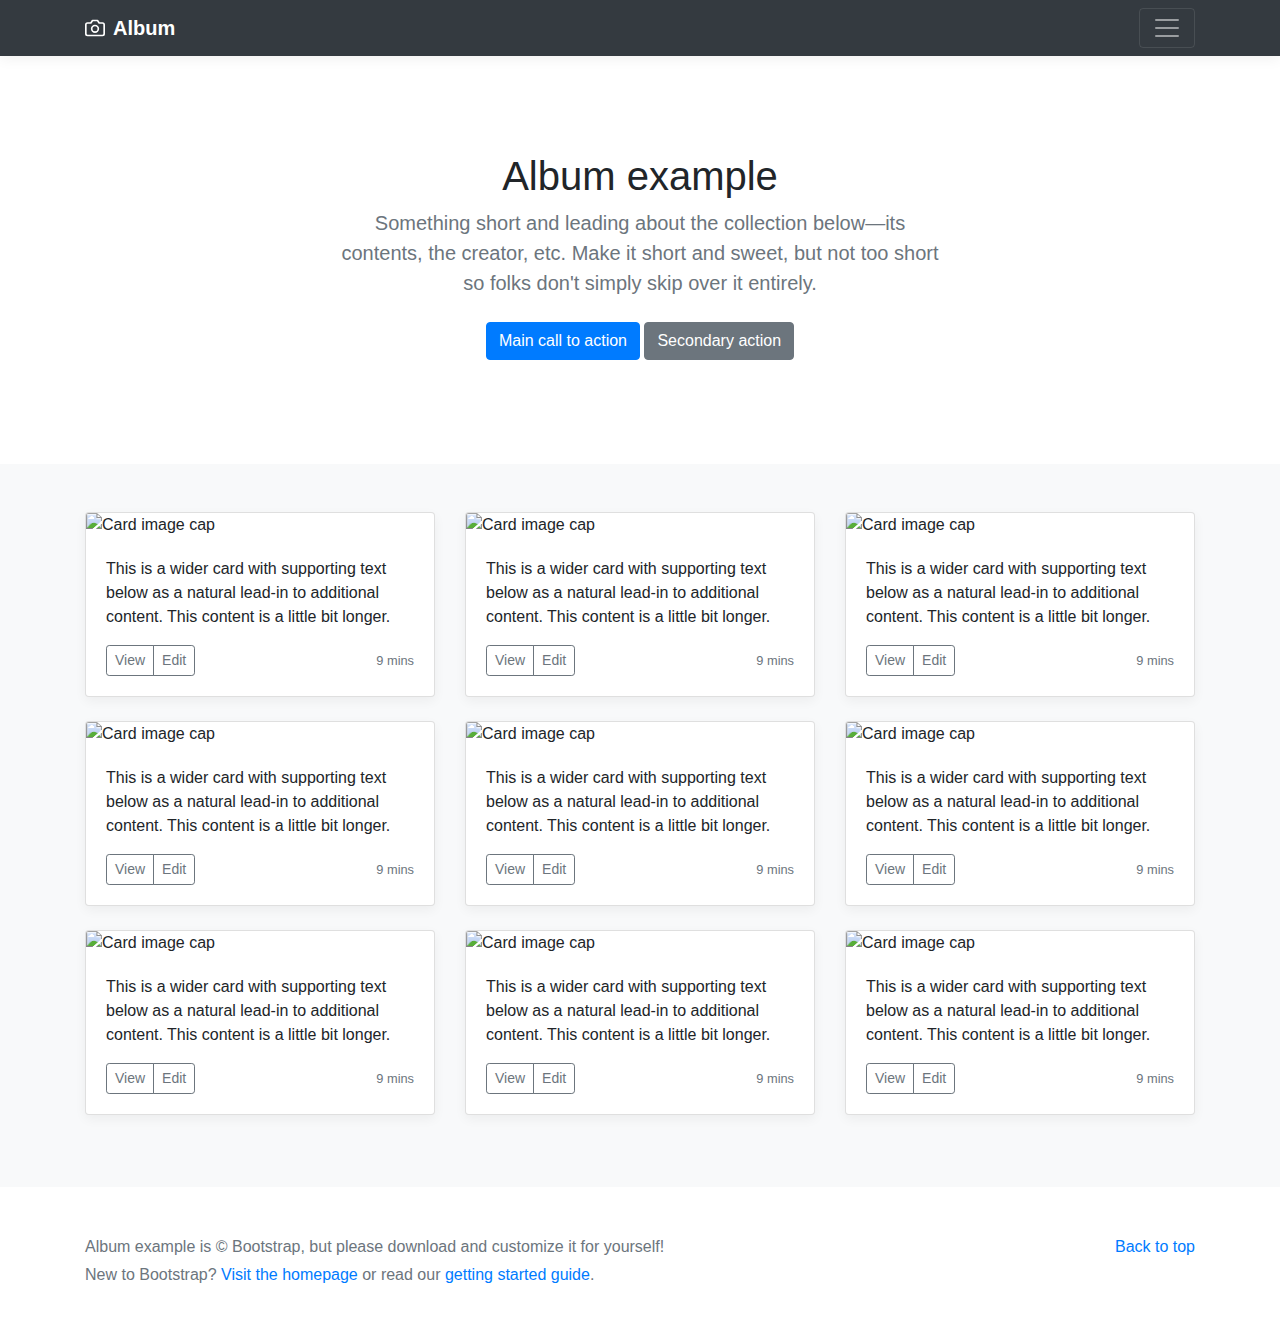
==== index.html @ 8fe33e28 "base blog structure" ====
<!DOCTYPE html>
<html>
<head>

    <title>Page Title</title>

    <!-- CSS only -->
    <link rel="stylesheet" href="https://stackpath.bootstrapcdn.com/bootstrap/4.5.2/css/bootstrap.min.css" integrity="sha384-JcKb8q3iqJ61gNV9KGb8thSsNjpSL0n8PARn9HuZOnIxN0hoP+VmmDGMN5t9UJ0Z" crossorigin="anonymous">
    <link rel="stylesheet" href="style.css">
    <script src="scipt.js"> </script>
    <!-- JS, Popper.js, and jQuery -->
    <script src="https://code.jquery.com/jquery-3.5.1.slim.min.js" integrity="sha384-DfXdz2htPH0lsSSs5nCTpuj/zy4C+OGpamoFVy38MVBnE+IbbVYUew+OrCXaRkfj" crossorigin="anonymous"></script>
    <script src="https://cdn.jsdelivr.net/npm/popper.js@1.16.1/dist/umd/popper.min.js" integrity="sha384-9/reFTGAW83EW2RDu2S0VKaIzap3H66lZH81PoYlFhbGU+6BZp6G7niu735Sk7lN" crossorigin="anonymous"></script>
    <script src="https://stackpath.bootstrapcdn.com/bootstrap/4.5.2/js/bootstrap.min.js" integrity="sha384-B4gt1jrGC7Jh4AgTPSdUtOBvfO8shuf57BaghqFfPlYxofvL8/KUEfYiJOMMV+rV" crossorigin="anonymous"></script>
</head>
<body>
    <header>
        <div class="collapse bg-dark" id="navbarHeader">
          <div class="container">
            <div class="row">
              <div class="col-sm-8 col-md-7 py-4">
                <h4 class="text-white">About</h4>
                <p class="text-muted">Add some information about the album below, the author, or any other background context. Make it a few sentences long so folks can pick up some informative tidbits. Then, link them off to some social networking sites or contact information.</p>
              </div>
              <div class="col-sm-4 offset-md-1 py-4">
                <h4 class="text-white">Contact</h4>
                <ul class="list-unstyled">
                  <li><a href="#" class="text-white">Follow on Twitter</a></li>
                  <li><a href="#" class="text-white">Like on Facebook</a></li>
                  <li><a href="#" class="text-white">Email me</a></li>
                </ul>
              </div>
            </div>
          </div>
        </div>
        <div class="navbar navbar-dark bg-dark box-shadow">
          <div class="container d-flex justify-content-between">
            <a href="#" class="navbar-brand d-flex align-items-center">
              <svg xmlns="http://www.w3.org/2000/svg" width="20" height="20" viewBox="0 0 24 24" fill="none" stroke="currentColor" stroke-width="2" stroke-linecap="round" stroke-linejoin="round" class="mr-2"><path d="M23 19a2 2 0 0 1-2 2H3a2 2 0 0 1-2-2V8a2 2 0 0 1 2-2h4l2-3h6l2 3h4a2 2 0 0 1 2 2z"></path><circle cx="12" cy="13" r="4"></circle></svg>
              <strong>Album</strong>
            </a>
            <button class="navbar-toggler" type="button" data-toggle="collapse" data-target="#navbarHeader" aria-controls="navbarHeader" aria-expanded="false" aria-label="Toggle navigation">
              <span class="navbar-toggler-icon"></span>
            </button>
          </div>
        </div>
      </header>
  
      <main role="main">
  
        <section class="jumbotron text-center">
          <div class="container">
            <h1 class="jumbotron-heading">Album example</h1>
            <p class="lead text-muted">Something short and leading about the collection below—its contents, the creator, etc. Make it short and sweet, but not too short so folks don't simply skip over it entirely.</p>
            <p>
              <a href="#" class="btn btn-primary my-2">Main call to action</a>
              <a href="#" class="btn btn-secondary my-2">Secondary action</a>
            </p>
          </div>
        </section>
  
        <div class="album py-5 bg-light">
          <div class="container">
  
            <div class="row">
              <div class="col-md-4">
                <div class="card mb-4 box-shadow">
                  <img class="card-img-top" data-src="holder.js/100px225?theme=thumb&bg=55595c&fg=eceeef&text=Thumbnail" alt="Card image cap">
                  <div class="card-body">
                    <p class="card-text">This is a wider card with supporting text below as a natural lead-in to additional content. This content is a little bit longer.</p>
                    <div class="d-flex justify-content-between align-items-center">
                      <div class="btn-group">
                        <button type="button" class="btn btn-sm btn-outline-secondary">View</button>
                        <button type="button" class="btn btn-sm btn-outline-secondary">Edit</button>
                      </div>
                      <small class="text-muted">9 mins</small>
                    </div>
                  </div>
                </div>
              </div>
              <div class="col-md-4">
                <div class="card mb-4 box-shadow">
                  <img class="card-img-top" data-src="holder.js/100px225?theme=thumb&bg=55595c&fg=eceeef&text=Thumbnail" alt="Card image cap">
                  <div class="card-body">
                    <p class="card-text">This is a wider card with supporting text below as a natural lead-in to additional content. This content is a little bit longer.</p>
                    <div class="d-flex justify-content-between align-items-center">
                      <div class="btn-group">
                        <button type="button" class="btn btn-sm btn-outline-secondary">View</button>
                        <button type="button" class="btn btn-sm btn-outline-secondary">Edit</button>
                      </div>
                      <small class="text-muted">9 mins</small>
                    </div>
                  </div>
                </div>
              </div>
              <div class="col-md-4">
                <div class="card mb-4 box-shadow">
                  <img class="card-img-top" data-src="holder.js/100px225?theme=thumb&bg=55595c&fg=eceeef&text=Thumbnail" alt="Card image cap">
                  <div class="card-body">
                    <p class="card-text">This is a wider card with supporting text below as a natural lead-in to additional content. This content is a little bit longer.</p>
                    <div class="d-flex justify-content-between align-items-center">
                      <div class="btn-group">
                        <button type="button" class="btn btn-sm btn-outline-secondary">View</button>
                        <button type="button" class="btn btn-sm btn-outline-secondary">Edit</button>
                      </div>
                      <small class="text-muted">9 mins</small>
                    </div>
                  </div>
                </div>
              </div>
  
              <div class="col-md-4">
                <div class="card mb-4 box-shadow">
                  <img class="card-img-top" data-src="holder.js/100px225?theme=thumb&bg=55595c&fg=eceeef&text=Thumbnail" alt="Card image cap">
                  <div class="card-body">
                    <p class="card-text">This is a wider card with supporting text below as a natural lead-in to additional content. This content is a little bit longer.</p>
                    <div class="d-flex justify-content-between align-items-center">
                      <div class="btn-group">
                        <button type="button" class="btn btn-sm btn-outline-secondary">View</button>
                        <button type="button" class="btn btn-sm btn-outline-secondary">Edit</button>
                      </div>
                      <small class="text-muted">9 mins</small>
                    </div>
                  </div>
                </div>
              </div>
              <div class="col-md-4">
                <div class="card mb-4 box-shadow">
                  <img class="card-img-top" data-src="holder.js/100px225?theme=thumb&bg=55595c&fg=eceeef&text=Thumbnail" alt="Card image cap">
                  <div class="card-body">
                    <p class="card-text">This is a wider card with supporting text below as a natural lead-in to additional content. This content is a little bit longer.</p>
                    <div class="d-flex justify-content-between align-items-center">
                      <div class="btn-group">
                        <button type="button" class="btn btn-sm btn-outline-secondary">View</button>
                        <button type="button" class="btn btn-sm btn-outline-secondary">Edit</button>
                      </div>
                      <small class="text-muted">9 mins</small>
                    </div>
                  </div>
                </div>
              </div>
              <div class="col-md-4">
                <div class="card mb-4 box-shadow">
                  <img class="card-img-top" data-src="holder.js/100px225?theme=thumb&bg=55595c&fg=eceeef&text=Thumbnail" alt="Card image cap">
                  <div class="card-body">
                    <p class="card-text">This is a wider card with supporting text below as a natural lead-in to additional content. This content is a little bit longer.</p>
                    <div class="d-flex justify-content-between align-items-center">
                      <div class="btn-group">
                        <button type="button" class="btn btn-sm btn-outline-secondary">View</button>
                        <button type="button" class="btn btn-sm btn-outline-secondary">Edit</button>
                      </div>
                      <small class="text-muted">9 mins</small>
                    </div>
                  </div>
                </div>
              </div>
  
              <div class="col-md-4">
                <div class="card mb-4 box-shadow">
                  <img class="card-img-top" data-src="holder.js/100px225?theme=thumb&bg=55595c&fg=eceeef&text=Thumbnail" alt="Card image cap">
                  <div class="card-body">
                    <p class="card-text">This is a wider card with supporting text below as a natural lead-in to additional content. This content is a little bit longer.</p>
                    <div class="d-flex justify-content-between align-items-center">
                      <div class="btn-group">
                        <button type="button" class="btn btn-sm btn-outline-secondary">View</button>
                        <button type="button" class="btn btn-sm btn-outline-secondary">Edit</button>
                      </div>
                      <small class="text-muted">9 mins</small>
                    </div>
                  </div>
                </div>
              </div>
              <div class="col-md-4">
                <div class="card mb-4 box-shadow">
                  <img class="card-img-top" data-src="holder.js/100px225?theme=thumb&bg=55595c&fg=eceeef&text=Thumbnail" alt="Card image cap">
                  <div class="card-body">
                    <p class="card-text">This is a wider card with supporting text below as a natural lead-in to additional content. This content is a little bit longer.</p>
                    <div class="d-flex justify-content-between align-items-center">
                      <div class="btn-group">
                        <button type="button" class="btn btn-sm btn-outline-secondary">View</button>
                        <button type="button" class="btn btn-sm btn-outline-secondary">Edit</button>
                      </div>
                      <small class="text-muted">9 mins</small>
                    </div>
                  </div>
                </div>
              </div>
              <div class="col-md-4">
                <div class="card mb-4 box-shadow">
                  <img class="card-img-top" data-src="holder.js/100px225?theme=thumb&bg=55595c&fg=eceeef&text=Thumbnail" alt="Card image cap">
                  <div class="card-body">
                    <p class="card-text">This is a wider card with supporting text below as a natural lead-in to additional content. This content is a little bit longer.</p>
                    <div class="d-flex justify-content-between align-items-center">
                      <div class="btn-group">
                        <button type="button" class="btn btn-sm btn-outline-secondary">View</button>
                        <button type="button" class="btn btn-sm btn-outline-secondary">Edit</button>
                      </div>
                      <small class="text-muted">9 mins</small>
                    </div>
                  </div>
                </div>
              </div>
            </div>
          </div>
        </div>
  
      </main>
  
      <footer class="text-muted">
        <div class="container">
          <p class="float-right">
            <a href="#">Back to top</a>
          </p>
          <p>Album example is &copy; Bootstrap, but please download and customize it for yourself!</p>
          <p>New to Bootstrap? <a href="../../">Visit the homepage</a> or read our <a href="../../getting-started/">getting started guide</a>.</p>
        </div>
      </footer>

</body>
</html>
---- style.css ----
:root {
    --jumbotron-padding-y: 3rem;
  }
  
  .jumbotron {
    padding-top: var(--jumbotron-padding-y);
    padding-bottom: var(--jumbotron-padding-y);
    margin-bottom: 0;
    background-color: #fff;
  }
  @media (min-width: 768px) {
    .jumbotron {
      padding-top: calc(var(--jumbotron-padding-y) * 2);
      padding-bottom: calc(var(--jumbotron-padding-y) * 2);
    }
  }
  
  .jumbotron p:last-child {
    margin-bottom: 0;
  }
  
  .jumbotron-heading {
    font-weight: 300;
  }
  
  .jumbotron .container {
    max-width: 40rem;
  }
  
  footer {
    padding-top: 3rem;
    padding-bottom: 3rem;
  }
  
  footer p {
    margin-bottom: .25rem;
  }
  
  .box-shadow { box-shadow: 0 .25rem .75rem rgba(0, 0, 0, .05); }
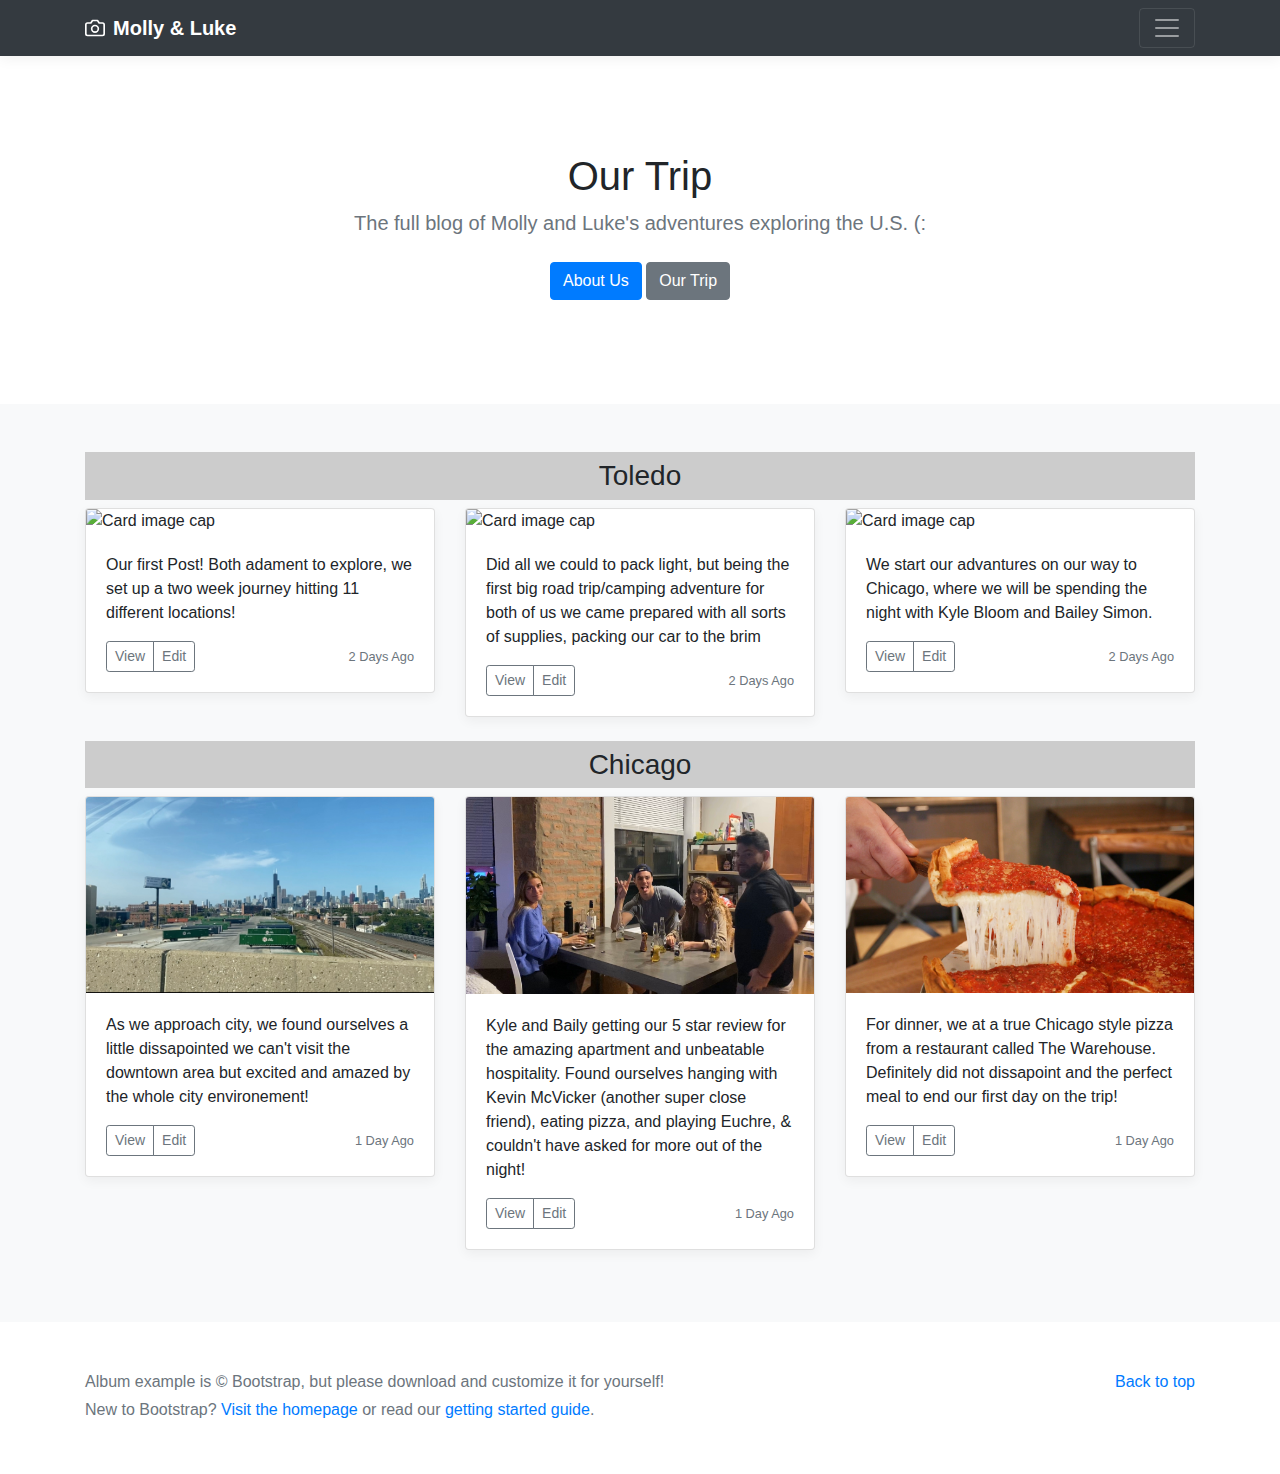
==== commit d23961c3: "end of first day" ====
--- a/index.html
+++ b/index.html
@@ -2,7 +2,7 @@
 <html>
 <head>
 
-    <title>Page Title</title>
+    <title>Our Trip</title>
 
     <!-- CSS only -->
     <link rel="stylesheet" href="https://stackpath.bootstrapcdn.com/bootstrap/4.5.2/css/bootstrap.min.css" integrity="sha384-JcKb8q3iqJ61gNV9KGb8thSsNjpSL0n8PARn9HuZOnIxN0hoP+VmmDGMN5t9UJ0Z" crossorigin="anonymous">
@@ -20,7 +20,7 @@
             <div class="row">
               <div class="col-sm-8 col-md-7 py-4">
                 <h4 class="text-white">About</h4>
-                <p class="text-muted">Add some information about the album below, the author, or any other background context. Make it a few sentences long so folks can pick up some informative tidbits. Then, link them off to some social networking sites or contact information.</p>
+                <p class="text-muted">This blog is the full coverage of Molly Findley and Luke Swint's road trip across the United State.  Along the way we will be hitting the following locations: Chicago, Boulder, Denver, Arches, Canyonlands, Capital Reef, Bryce Canyon, Zion, Great Sand Dunes, Kansis City, St.Louis, and then finally back to Toledo!</p>
               </div>
               <div class="col-sm-4 offset-md-1 py-4">
                 <h4 class="text-white">Contact</h4>
@@ -37,7 +37,7 @@
           <div class="container d-flex justify-content-between">
             <a href="#" class="navbar-brand d-flex align-items-center">
               <svg xmlns="http://www.w3.org/2000/svg" width="20" height="20" viewBox="0 0 24 24" fill="none" stroke="currentColor" stroke-width="2" stroke-linecap="round" stroke-linejoin="round" class="mr-2"><path d="M23 19a2 2 0 0 1-2 2H3a2 2 0 0 1-2-2V8a2 2 0 0 1 2-2h4l2-3h6l2 3h4a2 2 0 0 1 2 2z"></path><circle cx="12" cy="13" r="4"></circle></svg>
-              <strong>Album</strong>
+              <strong>Molly & Luke</strong>
             </a>
             <button class="navbar-toggler" type="button" data-toggle="collapse" data-target="#navbarHeader" aria-controls="navbarHeader" aria-expanded="false" aria-label="Toggle navigation">
               <span class="navbar-toggler-icon"></span>
@@ -48,154 +48,115 @@
   
       <main role="main">
   
-        <section class="jumbotron text-center">
+        
+        <section class="jumbotron text-center" style="background-image:url(); background-repeat:no-repeat">
           <div class="container">
-            <h1 class="jumbotron-heading">Album example</h1>
-            <p class="lead text-muted">Something short and leading about the collection below—its contents, the creator, etc. Make it short and sweet, but not too short so folks don't simply skip over it entirely.</p>
+            <h1 class="jumbotron-heading">Our Trip</h1>
+            <p class="lead text-muted">The full blog of Molly and Luke's adventures exploring the U.S. (:</p>
             <p>
-              <a href="#" class="btn btn-primary my-2">Main call to action</a>
-              <a href="#" class="btn btn-secondary my-2">Secondary action</a>
+              <a href="#" class="btn btn-primary my-2">About Us</a>
+              <a href="#" class="btn btn-secondary my-2">Our Trip</a>
             </p>
           </div>
         </section>
   
         <div class="album py-5 bg-light">
           <div class="container">
-  
-            <div class="row">
+            <h3 class="full-width">
+              <div class="wrap">Toledo</div>
+            </h3>
+              <div class="row">
               <div class="col-md-4">
                 <div class="card mb-4 box-shadow">
-                  <img class="card-img-top" data-src="holder.js/100px225?theme=thumb&bg=55595c&fg=eceeef&text=Thumbnail" alt="Card image cap">
+                  <img class="card-img-top" src="fullmap.PNG"data-src="holder.js/100px225?theme=thumb&bg=55595c&fg=eceeef&text=Thumbnail" alt="Card image cap">
                   <div class="card-body">
-                    <p class="card-text">This is a wider card with supporting text below as a natural lead-in to additional content. This content is a little bit longer.</p>
+                    <p class="card-text">Our first Post! Both adament to explore, we set up a two week journey hitting 11 different locations!</p>
                     <div class="d-flex justify-content-between align-items-center">
                       <div class="btn-group">
                         <button type="button" class="btn btn-sm btn-outline-secondary">View</button>
                         <button type="button" class="btn btn-sm btn-outline-secondary">Edit</button>
                       </div>
-                      <small class="text-muted">9 mins</small>
+                      <small class="text-muted">2 Days Ago</small>
                     </div>
                   </div>
                 </div>
               </div>
               <div class="col-md-4">
                 <div class="card mb-4 box-shadow">
-                  <img class="card-img-top" data-src="holder.js/100px225?theme=thumb&bg=55595c&fg=eceeef&text=Thumbnail" alt="Card image cap">
+                  <img class="card-img-top" src="packing.jpeg" data-src="holder.js/100px225?theme=thumb&bg=55595c&fg=eceeef&text=Thumbnail" alt="Card image cap">
                   <div class="card-body">
-                    <p class="card-text">This is a wider card with supporting text below as a natural lead-in to additional content. This content is a little bit longer.</p>
+                    <p class="card-text">Did all we could to pack light, but being the first big road trip/camping adventure for both of us we came prepared with all sorts of supplies, packing our car to the brim  </p>
                     <div class="d-flex justify-content-between align-items-center">
                       <div class="btn-group">
                         <button type="button" class="btn btn-sm btn-outline-secondary">View</button>
                         <button type="button" class="btn btn-sm btn-outline-secondary">Edit</button>
                       </div>
-                      <small class="text-muted">9 mins</small>
+                      <small class="text-muted">2 Days Ago</small>
                     </div>
                   </div>
                 </div>
               </div>
               <div class="col-md-4">
                 <div class="card mb-4 box-shadow">
-                  <img class="card-img-top" data-src="holder.js/100px225?theme=thumb&bg=55595c&fg=eceeef&text=Thumbnail" alt="Card image cap">
+                  <img class="card-img-top" src="firstpic.jpeg" data-src="holder.js/100px225?theme=thumb&bg=55595c&fg=eceeef&text=Thumbnail" alt="Card image cap">
                   <div class="card-body">
-                    <p class="card-text">This is a wider card with supporting text below as a natural lead-in to additional content. This content is a little bit longer.</p>
+                    <p class="card-text">We start our advantures on our way to Chicago, where we will be spending the night with Kyle Bloom and Bailey Simon.</p>
                     <div class="d-flex justify-content-between align-items-center">
                       <div class="btn-group">
                         <button type="button" class="btn btn-sm btn-outline-secondary">View</button>
                         <button type="button" class="btn btn-sm btn-outline-secondary">Edit</button>
                       </div>
-                      <small class="text-muted">9 mins</small>
+                      <small class="text-muted">2 Days Ago</small>
                     </div>
                   </div>
                 </div>
               </div>
-  
+            </div>
+            <h3 class="full-width">
+              <div class="wrap">Chicago</div>
+            </h3>
+            <div class="row">
               <div class="col-md-4">
                 <div class="card mb-4 box-shadow">
-                  <img class="card-img-top" data-src="holder.js/100px225?theme=thumb&bg=55595c&fg=eceeef&text=Thumbnail" alt="Card image cap">
+                  <img class="card-img-top" src="chicago.jpeg" data-src="holder.js/100px225?theme=thumb&bg=55595c&fg=eceeef&text=Thumbnail" alt="Card image cap">
                   <div class="card-body">
-                    <p class="card-text">This is a wider card with supporting text below as a natural lead-in to additional content. This content is a little bit longer.</p>
+                    <p class="card-text">As we approach city, we found ourselves a little dissapointed we can't visit the downtown area but excited and amazed by the whole city environement! </p>
                     <div class="d-flex justify-content-between align-items-center">
                       <div class="btn-group">
                         <button type="button" class="btn btn-sm btn-outline-secondary">View</button>
                         <button type="button" class="btn btn-sm btn-outline-secondary">Edit</button>
                       </div>
-                      <small class="text-muted">9 mins</small>
+                      <small class="text-muted">1 Day Ago</small>
                     </div>
                   </div>
                 </div>
               </div>
               <div class="col-md-4">
                 <div class="card mb-4 box-shadow">
-                  <img class="card-img-top" data-src="holder.js/100px225?theme=thumb&bg=55595c&fg=eceeef&text=Thumbnail" alt="Card image cap">
+                  <img class="card-img-top" src="chiNight.jpeg"data-src="holder.js/100px225?theme=thumb&bg=55595c&fg=eceeef&text=Thumbnail" alt="Card image cap">
                   <div class="card-body">
-                    <p class="card-text">This is a wider card with supporting text below as a natural lead-in to additional content. This content is a little bit longer.</p>
+                    <p class="card-text">Kyle and Baily getting our 5 star review for the amazing apartment and unbeatable hospitality.  Found ourselves hanging with Kevin McVicker (another super close friend), eating pizza, and playing Euchre, & couldn't have asked for more out of the night!</p>
                     <div class="d-flex justify-content-between align-items-center">
                       <div class="btn-group">
                         <button type="button" class="btn btn-sm btn-outline-secondary">View</button>
                         <button type="button" class="btn btn-sm btn-outline-secondary">Edit</button>
                       </div>
-                      <small class="text-muted">9 mins</small>
+                      <small class="text-muted">1 Day Ago</small>
                     </div>
                   </div>
                 </div>
               </div>
               <div class="col-md-4">
                 <div class="card mb-4 box-shadow">
-                  <img class="card-img-top" data-src="holder.js/100px225?theme=thumb&bg=55595c&fg=eceeef&text=Thumbnail" alt="Card image cap">
+                  <img class="card-img-top" src="chiPizza.jpeg" data-src="holder.js/100px225?theme=thumb&bg=55595c&fg=eceeef&text=Thumbnail" alt="Card image cap">
                   <div class="card-body">
-                    <p class="card-text">This is a wider card with supporting text below as a natural lead-in to additional content. This content is a little bit longer.</p>
+                    <p class="card-text">For dinner, we at a true Chicago style pizza from a restaurant called The Warehouse.  Definitely did not dissapoint and the perfect meal to end our first day on the trip!</p>
                     <div class="d-flex justify-content-between align-items-center">
                       <div class="btn-group">
                         <button type="button" class="btn btn-sm btn-outline-secondary">View</button>
                         <button type="button" class="btn btn-sm btn-outline-secondary">Edit</button>
                       </div>
-                      <small class="text-muted">9 mins</small>
-                    </div>
-                  </div>
-                </div>
-              </div>
-  
-              <div class="col-md-4">
-                <div class="card mb-4 box-shadow">
-                  <img class="card-img-top" data-src="holder.js/100px225?theme=thumb&bg=55595c&fg=eceeef&text=Thumbnail" alt="Card image cap">
-                  <div class="card-body">
-                    <p class="card-text">This is a wider card with supporting text below as a natural lead-in to additional content. This content is a little bit longer.</p>
-                    <div class="d-flex justify-content-between align-items-center">
-                      <div class="btn-group">
-                        <button type="button" class="btn btn-sm btn-outline-secondary">View</button>
-                        <button type="button" class="btn btn-sm btn-outline-secondary">Edit</button>
-                      </div>
-                      <small class="text-muted">9 mins</small>
-                    </div>
-                  </div>
-                </div>
-              </div>
-              <div class="col-md-4">
-                <div class="card mb-4 box-shadow">
-                  <img class="card-img-top" data-src="holder.js/100px225?theme=thumb&bg=55595c&fg=eceeef&text=Thumbnail" alt="Card image cap">
-                  <div class="card-body">
-                    <p class="card-text">This is a wider card with supporting text below as a natural lead-in to additional content. This content is a little bit longer.</p>
-                    <div class="d-flex justify-content-between align-items-center">
-                      <div class="btn-group">
-                        <button type="button" class="btn btn-sm btn-outline-secondary">View</button>
-                        <button type="button" class="btn btn-sm btn-outline-secondary">Edit</button>
-                      </div>
-                      <small class="text-muted">9 mins</small>
-                    </div>
-                  </div>
-                </div>
-              </div>
-              <div class="col-md-4">
-                <div class="card mb-4 box-shadow">
-                  <img class="card-img-top" data-src="holder.js/100px225?theme=thumb&bg=55595c&fg=eceeef&text=Thumbnail" alt="Card image cap">
-                  <div class="card-body">
-                    <p class="card-text">This is a wider card with supporting text below as a natural lead-in to additional content. This content is a little bit longer.</p>
-                    <div class="d-flex justify-content-between align-items-center">
-                      <div class="btn-group">
-                        <button type="button" class="btn btn-sm btn-outline-secondary">View</button>
-                        <button type="button" class="btn btn-sm btn-outline-secondary">Edit</button>
-                      </div>
-                      <small class="text-muted">9 mins</small>
+                      <small class="text-muted">1 Day Ago</small>
                     </div>
                   </div>
                 </div>
--- a/style.css
+++ b/style.css
@@ -1,7 +1,18 @@
 :root {
     --jumbotron-padding-y: 3rem;
   }
-  
+
+  header, .full-width {
+    width: 100%;
+    background: #ccc;
+  }
+  .wrap {
+    width: 80%;
+    max-width: 24em;
+    margin: 0 auto;
+    padding: 0.25em 0.625em;
+    text-align: center;
+  }
   .jumbotron {
     padding-top: var(--jumbotron-padding-y);
     padding-bottom: var(--jumbotron-padding-y);
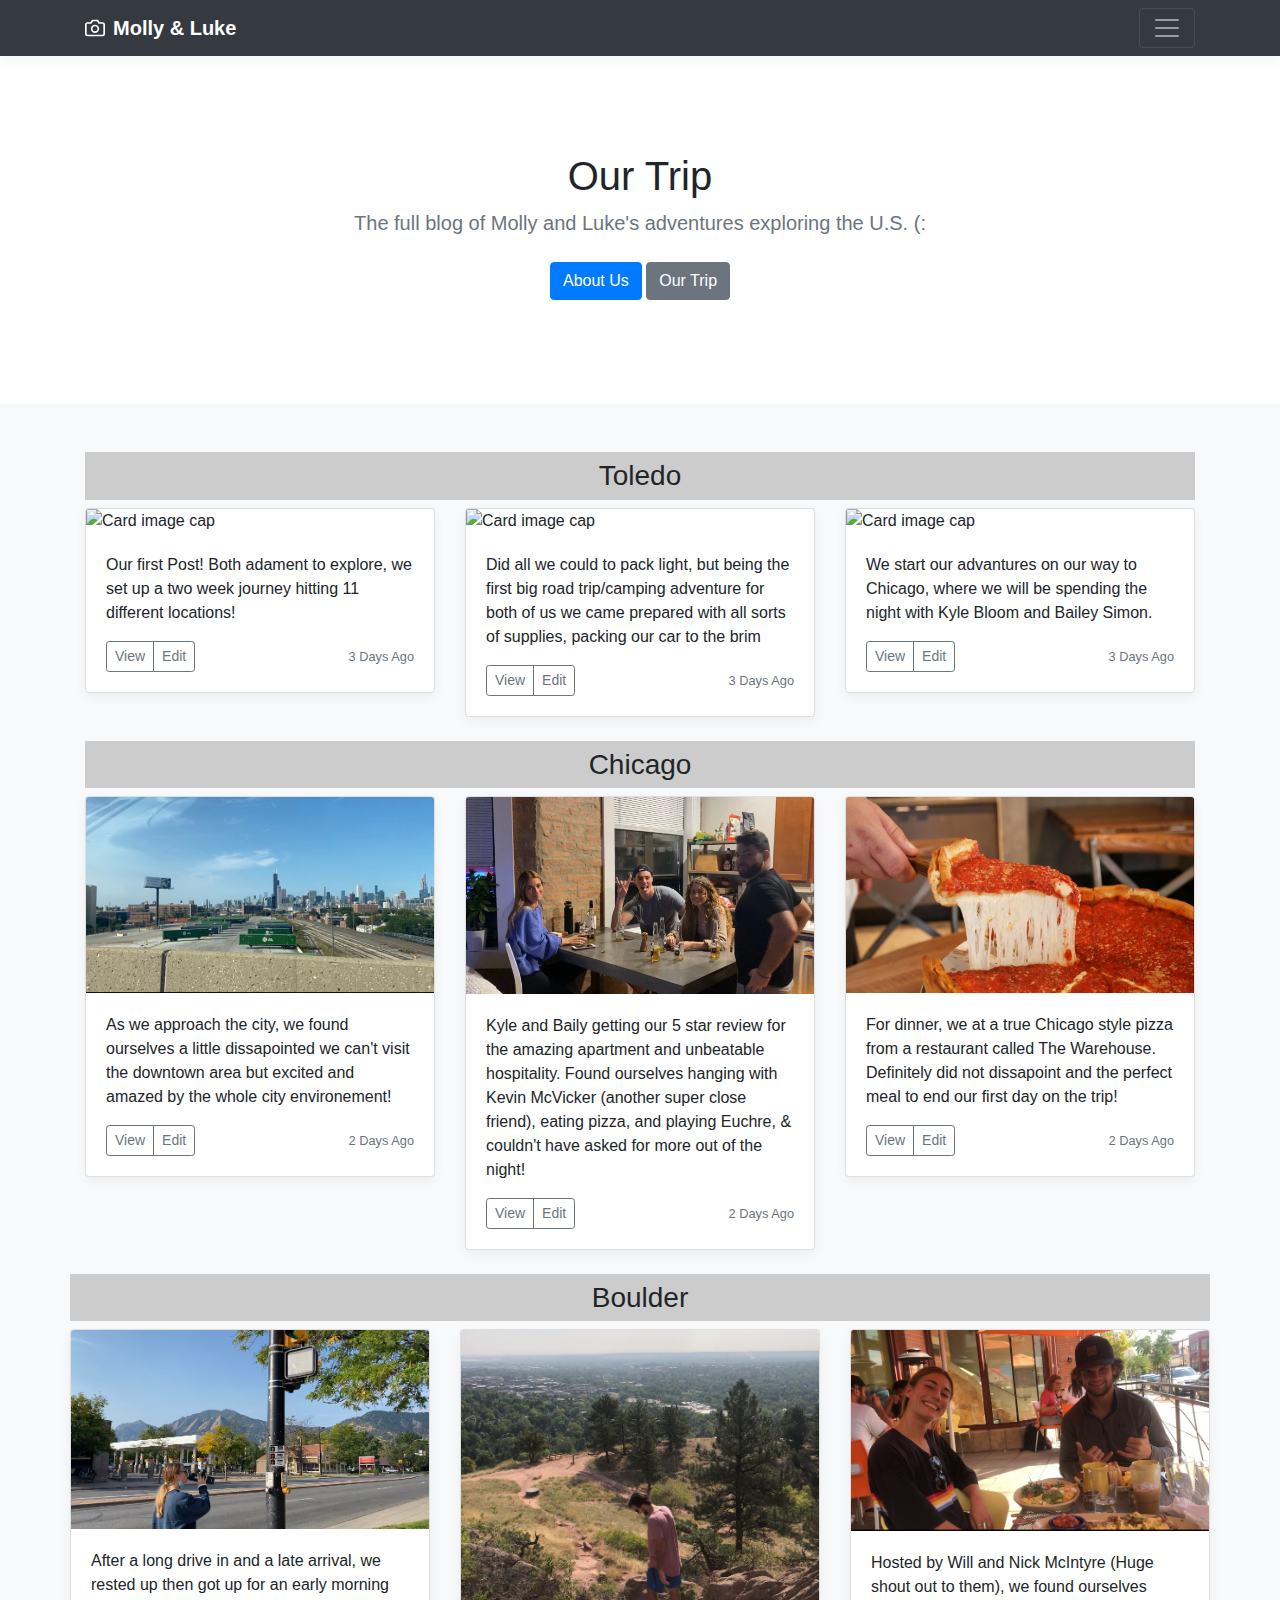
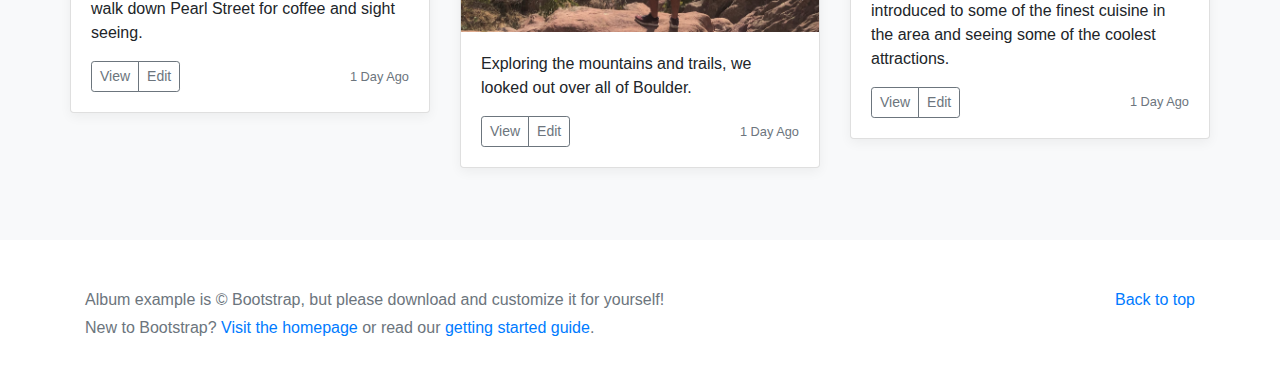
==== commit 6b480bcd: "boulder to denver" ====
--- a/index.html
+++ b/index.html
@@ -76,7 +76,7 @@
                         <button type="button" class="btn btn-sm btn-outline-secondary">View</button>
                         <button type="button" class="btn btn-sm btn-outline-secondary">Edit</button>
                       </div>
-                      <small class="text-muted">2 Days Ago</small>
+                      <small class="text-muted">3 Days Ago</small>
                     </div>
                   </div>
                 </div>
@@ -91,7 +91,7 @@
                         <button type="button" class="btn btn-sm btn-outline-secondary">View</button>
                         <button type="button" class="btn btn-sm btn-outline-secondary">Edit</button>
                       </div>
-                      <small class="text-muted">2 Days Ago</small>
+                      <small class="text-muted">3 Days Ago</small>
                     </div>
                   </div>
                 </div>
@@ -106,7 +106,7 @@
                         <button type="button" class="btn btn-sm btn-outline-secondary">View</button>
                         <button type="button" class="btn btn-sm btn-outline-secondary">Edit</button>
                       </div>
-                      <small class="text-muted">2 Days Ago</small>
+                      <small class="text-muted">3 Days Ago</small>
                     </div>
                   </div>
                 </div>
@@ -120,13 +120,13 @@
                 <div class="card mb-4 box-shadow">
                   <img class="card-img-top" src="chicago.jpeg" data-src="holder.js/100px225?theme=thumb&bg=55595c&fg=eceeef&text=Thumbnail" alt="Card image cap">
                   <div class="card-body">
-                    <p class="card-text">As we approach city, we found ourselves a little dissapointed we can't visit the downtown area but excited and amazed by the whole city environement! </p>
-                    <div class="d-flex justify-content-between align-items-center">
-                      <div class="btn-group">
-                        <button type="button" class="btn btn-sm btn-outline-secondary">View</button>
-                        <button type="button" class="btn btn-sm btn-outline-secondary">Edit</button>
-                      </div>
-                      <small class="text-muted">1 Day Ago</small>
+                    <p class="card-text">As we approach the city, we found ourselves a little dissapointed we can't visit the downtown area but excited and amazed by the whole city environement! </p>
+                    <div class="d-flex justify-content-between align-items-center">
+                      <div class="btn-group">
+                        <button type="button" class="btn btn-sm btn-outline-secondary">View</button>
+                        <button type="button" class="btn btn-sm btn-outline-secondary">Edit</button>
+                      </div>
+                      <small class="text-muted">2 Days Ago</small>
                     </div>
                   </div>
                 </div>
@@ -141,7 +141,7 @@
                         <button type="button" class="btn btn-sm btn-outline-secondary">View</button>
                         <button type="button" class="btn btn-sm btn-outline-secondary">Edit</button>
                       </div>
-                      <small class="text-muted">1 Day Ago</small>
+                      <small class="text-muted">2 Days Ago</small>
                     </div>
                   </div>
                 </div>
@@ -156,11 +156,60 @@
                         <button type="button" class="btn btn-sm btn-outline-secondary">View</button>
                         <button type="button" class="btn btn-sm btn-outline-secondary">Edit</button>
                       </div>
-                      <small class="text-muted">1 Day Ago</small>
-                    </div>
-                  </div>
-                </div>
-              </div>
+                      <small class="text-muted">2 Days Ago</small>
+                    </div>
+                  </div>
+                </div>
+              </div>
+              <h3 class="full-width">
+                <div class="wrap">Boulder</div>
+              </h3>
+              <div class="row">
+                <div class="col-md-4">
+                  <div class="card mb-4 box-shadow">
+                    <img class="card-img-top" src="boulder.jpeg" data-src="holder.js/100px225?theme=thumb&bg=55595c&fg=eceeef&text=Thumbnail" alt="Card image cap">
+                    <div class="card-body">
+                      <p class="card-text">After a long drive in and a late arrival, we rested up then got up for an early morning walk down Pearl Street for coffee and sight seeing. </p>
+                      <div class="d-flex justify-content-between align-items-center">
+                        <div class="btn-group">
+                          <button type="button" class="btn btn-sm btn-outline-secondary">View</button>
+                          <button type="button" class="btn btn-sm btn-outline-secondary">Edit</button>
+                        </div>
+                        <small class="text-muted">1 Day Ago</small>
+                      </div>
+                    </div>
+                  </div>
+                </div>
+                <div class="col-md-4">
+                  <div class="card mb-4 box-shadow">
+                    <img class="card-img-top" src="hiking.jpeg"data-src="holder.js/100px225?theme=thumb&bg=55595c&fg=eceeef&text=Thumbnail" alt="Card image cap">
+                    <div class="card-body">
+                      <p class="card-text">Exploring the mountains and trails, we looked out over all of Boulder.</p>
+                      <div class="d-flex justify-content-between align-items-center">
+                        <div class="btn-group">
+                          <button type="button" class="btn btn-sm btn-outline-secondary">View</button>
+                          <button type="button" class="btn btn-sm btn-outline-secondary">Edit</button>
+                        </div>
+                        <small class="text-muted">1 Day Ago</small>
+                      </div>
+                    </div>
+                  </div>
+                </div>
+                <div class="col-md-4">
+                  <div class="card mb-4 box-shadow">
+                    <img class="card-img-top" src="willbreakfast.jpeg" data-src="holder.js/100px225?theme=thumb&bg=55595c&fg=eceeef&text=Thumbnail" alt="Card image cap">
+                    <div class="card-body">
+                      <p class="card-text">Hosted by Will and Nick McIntyre (Huge shout out to them), we found ourselves introduced to some of the finest cuisine in the area and seeing some of the coolest attractions. </p>
+                      <div class="d-flex justify-content-between align-items-center">
+                        <div class="btn-group">
+                          <button type="button" class="btn btn-sm btn-outline-secondary">View</button>
+                          <button type="button" class="btn btn-sm btn-outline-secondary">Edit</button>
+                        </div>
+                        <small class="text-muted">1 Day Ago</small>
+                      </div>
+                    </div>
+                  </div>
+                </div>
             </div>
           </div>
         </div>
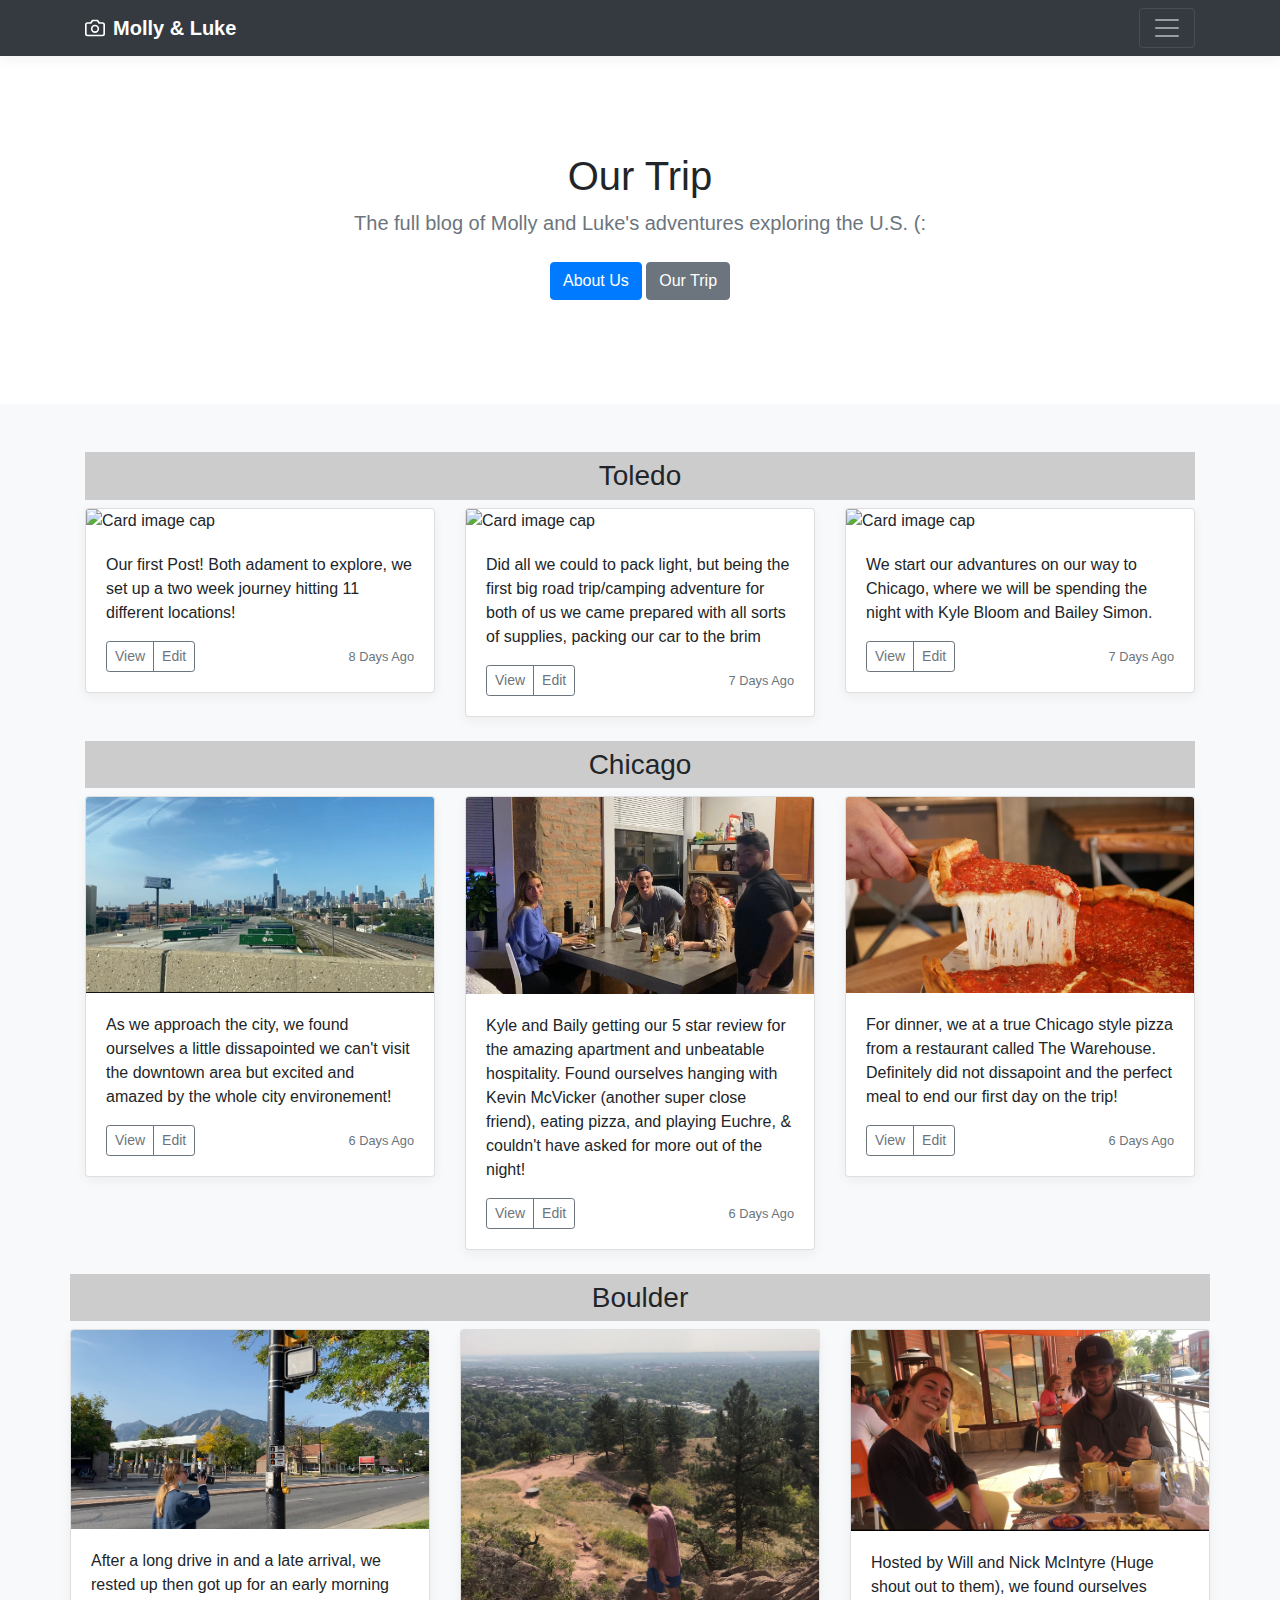
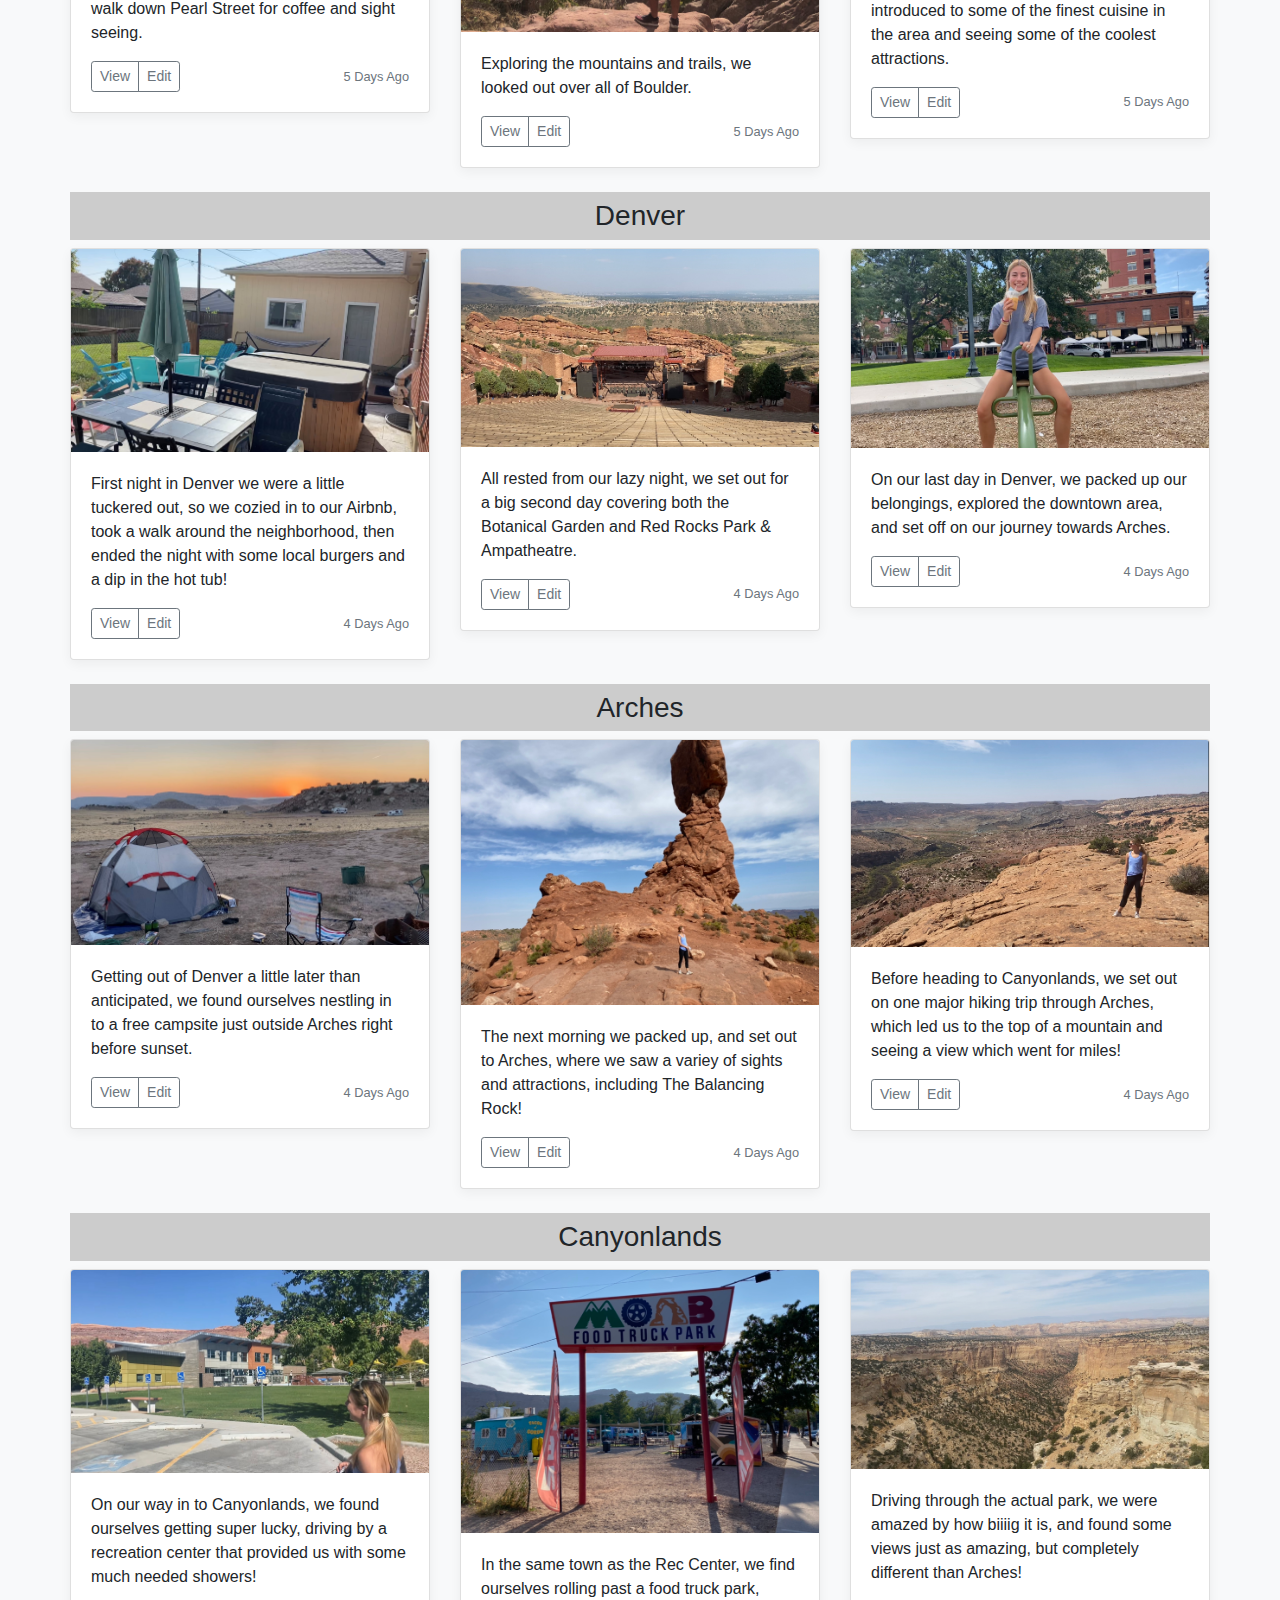
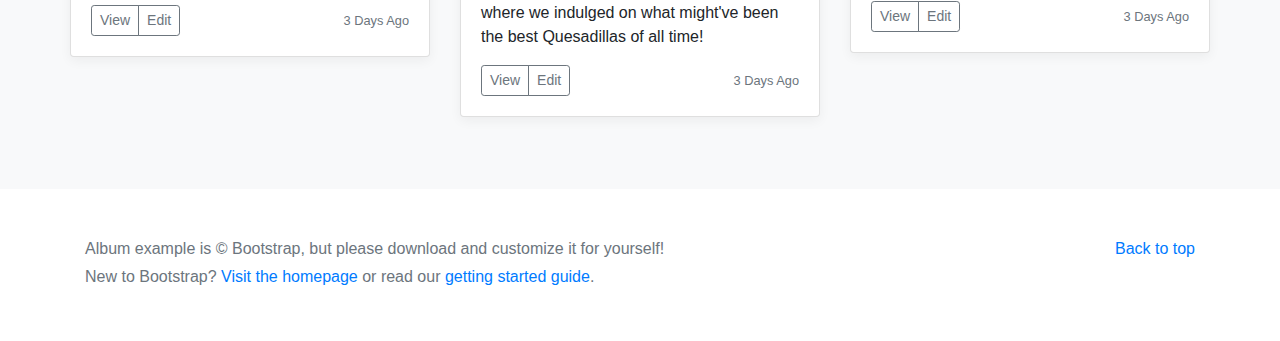
==== commit cf4b9c24: "camping trips" ====
--- a/index.html
+++ b/index.html
@@ -76,7 +76,7 @@
                         <button type="button" class="btn btn-sm btn-outline-secondary">View</button>
                         <button type="button" class="btn btn-sm btn-outline-secondary">Edit</button>
                       </div>
-                      <small class="text-muted">3 Days Ago</small>
+                      <small class="text-muted">8 Days Ago</small>
                     </div>
                   </div>
                 </div>
@@ -91,7 +91,7 @@
                         <button type="button" class="btn btn-sm btn-outline-secondary">View</button>
                         <button type="button" class="btn btn-sm btn-outline-secondary">Edit</button>
                       </div>
-                      <small class="text-muted">3 Days Ago</small>
+                      <small class="text-muted">7 Days Ago</small>
                     </div>
                   </div>
                 </div>
@@ -106,7 +106,7 @@
                         <button type="button" class="btn btn-sm btn-outline-secondary">View</button>
                         <button type="button" class="btn btn-sm btn-outline-secondary">Edit</button>
                       </div>
-                      <small class="text-muted">3 Days Ago</small>
+                      <small class="text-muted">7 Days Ago</small>
                     </div>
                   </div>
                 </div>
@@ -126,7 +126,7 @@
                         <button type="button" class="btn btn-sm btn-outline-secondary">View</button>
                         <button type="button" class="btn btn-sm btn-outline-secondary">Edit</button>
                       </div>
-                      <small class="text-muted">2 Days Ago</small>
+                      <small class="text-muted">6 Days Ago</small>
                     </div>
                   </div>
                 </div>
@@ -141,7 +141,7 @@
                         <button type="button" class="btn btn-sm btn-outline-secondary">View</button>
                         <button type="button" class="btn btn-sm btn-outline-secondary">Edit</button>
                       </div>
-                      <small class="text-muted">2 Days Ago</small>
+                      <small class="text-muted">6 Days Ago</small>
                     </div>
                   </div>
                 </div>
@@ -156,7 +156,7 @@
                         <button type="button" class="btn btn-sm btn-outline-secondary">View</button>
                         <button type="button" class="btn btn-sm btn-outline-secondary">Edit</button>
                       </div>
-                      <small class="text-muted">2 Days Ago</small>
+                      <small class="text-muted">6 Days Ago</small>
                     </div>
                   </div>
                 </div>
@@ -175,7 +175,7 @@
                           <button type="button" class="btn btn-sm btn-outline-secondary">View</button>
                           <button type="button" class="btn btn-sm btn-outline-secondary">Edit</button>
                         </div>
-                        <small class="text-muted">1 Day Ago</small>
+                        <small class="text-muted">5 Days Ago</small>
                       </div>
                     </div>
                   </div>
@@ -190,7 +190,7 @@
                           <button type="button" class="btn btn-sm btn-outline-secondary">View</button>
                           <button type="button" class="btn btn-sm btn-outline-secondary">Edit</button>
                         </div>
-                        <small class="text-muted">1 Day Ago</small>
+                        <small class="text-muted">5 Days Ago</small>
                       </div>
                     </div>
                   </div>
@@ -205,12 +205,165 @@
                           <button type="button" class="btn btn-sm btn-outline-secondary">View</button>
                           <button type="button" class="btn btn-sm btn-outline-secondary">Edit</button>
                         </div>
-                        <small class="text-muted">1 Day Ago</small>
-                      </div>
-                    </div>
-                  </div>
-                </div>
-            </div>
+                        <small class="text-muted">5 Days Ago</small>
+                      </div>
+                    </div>
+                  </div>
+                </div>
+            </div>
+            <h3 class="full-width">
+              <div class="wrap">Denver</div>
+            </h3>
+            <div class="row">
+              <div class="col-md-4">
+                <div class="card mb-4 box-shadow">
+                  <img class="card-img-top" src="denverairbnb.jpeg" data-src="holder.js/100px225?theme=thumb&bg=55595c&fg=eceeef&text=Thumbnail" alt="Card image cap">
+                  <div class="card-body">
+                    <p class="card-text">First night in Denver we were a little tuckered out, so we cozied in to our Airbnb, took a walk around the neighborhood, then ended the night with some local burgers and a dip in the hot tub!</p>
+                    <div class="d-flex justify-content-between align-items-center">
+                      <div class="btn-group">
+                        <button type="button" class="btn btn-sm btn-outline-secondary">View</button>
+                        <button type="button" class="btn btn-sm btn-outline-secondary">Edit</button>
+                      </div>
+                      <small class="text-muted">4 Days Ago</small>
+                    </div>
+                  </div>
+                </div>
+              </div>
+              <div class="col-md-4">
+                <div class="card mb-4 box-shadow">
+                  <img class="card-img-top" src="redrocks.jpeg"data-src="holder.js/100px225?theme=thumb&bg=55595c&fg=eceeef&text=Thumbnail" alt="Card image cap">
+                  <div class="card-body">
+                    <p class="card-text">All rested from our lazy night, we set out for a big second day covering both the Botanical Garden and Red Rocks Park & Ampatheatre.</p>
+                    <div class="d-flex justify-content-between align-items-center">
+                      <div class="btn-group">
+                        <button type="button" class="btn btn-sm btn-outline-secondary">View</button>
+                        <button type="button" class="btn btn-sm btn-outline-secondary">Edit</button>
+                      </div>
+                      <small class="text-muted">4 Days Ago</small>
+                    </div>
+                  </div>
+                </div>
+              </div>
+              <div class="col-md-4">
+                <div class="card mb-4 box-shadow">
+                  <img class="card-img-top" src="denvercity.jpeg" data-src="holder.js/100px225?theme=thumb&bg=55595c&fg=eceeef&text=Thumbnail" alt="Card image cap">
+                  <div class="card-body">
+                    <p class="card-text">On our last day in Denver, we packed up our belongings, explored the downtown area, and set off on our journey towards Arches. </p>
+                    <div class="d-flex justify-content-between align-items-center">
+                      <div class="btn-group">
+                        <button type="button" class="btn btn-sm btn-outline-secondary">View</button>
+                        <button type="button" class="btn btn-sm btn-outline-secondary">Edit</button>
+                      </div>
+                      <small class="text-muted">4 Days Ago</small>
+                    </div>
+                  </div>
+                </div>
+              </div>
+            </div>
+
+            <h3 class="full-width">
+              <div class="wrap">Arches</div>
+            </h3>
+            <div class="row">
+              <div class="col-md-4">
+                <div class="card mb-4 box-shadow">
+                  <img class="card-img-top" src="campsite1.jpeg" data-src="holder.js/100px225?theme=thumb&bg=55595c&fg=eceeef&text=Thumbnail" alt="Card image cap">
+                  <div class="card-body">
+                    <p class="card-text">Getting out of Denver a little later than anticipated, we found ourselves nestling in to a free campsite just outside Arches right before sunset.</p>
+                    <div class="d-flex justify-content-between align-items-center">
+                      <div class="btn-group">
+                        <button type="button" class="btn btn-sm btn-outline-secondary">View</button>
+                        <button type="button" class="btn btn-sm btn-outline-secondary">Edit</button>
+                      </div>
+                      <small class="text-muted">4 Days Ago</small>
+                    </div>
+                  </div>
+                </div>
+              </div>
+              <div class="col-md-4">
+                <div class="card mb-4 box-shadow">
+                  <img class="card-img-top" src="balancingrock.jpeg"data-src="holder.js/100px225?theme=thumb&bg=55595c&fg=eceeef&text=Thumbnail" alt="Card image cap">
+                  <div class="card-body">
+                    <p class="card-text">The next morning we packed up, and set out to Arches, where we saw a variey of sights and attractions, including The Balancing Rock! </p>
+                    <div class="d-flex justify-content-between align-items-center">
+                      <div class="btn-group">
+                        <button type="button" class="btn btn-sm btn-outline-secondary">View</button>
+                        <button type="button" class="btn btn-sm btn-outline-secondary">Edit</button>
+                      </div>
+                      <small class="text-muted">4 Days Ago</small>
+                    </div>
+                  </div>
+                </div>
+              </div>
+              <div class="col-md-4">
+                <div class="card mb-4 box-shadow">
+                  <img class="card-img-top" src="archeshike.jpeg" data-src="holder.js/100px225?theme=thumb&bg=55595c&fg=eceeef&text=Thumbnail" alt="Card image cap">
+                  <div class="card-body">
+                    <p class="card-text">Before heading to Canyonlands, we set out on one major hiking trip through Arches, which led us to the top of a mountain and seeing a view which went for miles! </p>
+                    <div class="d-flex justify-content-between align-items-center">
+                      <div class="btn-group">
+                        <button type="button" class="btn btn-sm btn-outline-secondary">View</button>
+                        <button type="button" class="btn btn-sm btn-outline-secondary">Edit</button>
+                      </div>
+                      <small class="text-muted">4 Days Ago</small>
+                    </div>
+                  </div>
+                </div>
+              </div>
+            </div>
+
+            <h3 class="full-width">
+              <div class="wrap">Canyonlands</div>
+            </h3>
+            <div class="row">
+              <div class="col-md-4">
+                <div class="card mb-4 box-shadow">
+                  <img class="card-img-top" src="rec.jpeg" data-src="holder.js/100px225?theme=thumb&bg=55595c&fg=eceeef&text=Thumbnail" alt="Card image cap">
+                  <div class="card-body">
+                    <p class="card-text">On our way in to Canyonlands, we found ourselves getting super lucky, driving by a recreation center that provided us with some much needed showers!</p>
+                    <div class="d-flex justify-content-between align-items-center">
+                      <div class="btn-group">
+                        <button type="button" class="btn btn-sm btn-outline-secondary">View</button>
+                        <button type="button" class="btn btn-sm btn-outline-secondary">Edit</button>
+                      </div>
+                      <small class="text-muted">3 Days Ago</small>
+                    </div>
+                  </div>
+                </div>
+              </div>
+              <div class="col-md-4">
+                <div class="card mb-4 box-shadow">
+                  <img class="card-img-top" src="foodtrucks.jpeg"data-src="holder.js/100px225?theme=thumb&bg=55595c&fg=eceeef&text=Thumbnail" alt="Card image cap">
+                  <div class="card-body">
+                    <p class="card-text">In the same town as the Rec Center, we find ourselves rolling past a food truck park, where we indulged on what might've been the best Quesadillas of all time!</p>
+                    <div class="d-flex justify-content-between align-items-center">
+                      <div class="btn-group">
+                        <button type="button" class="btn btn-sm btn-outline-secondary">View</button>
+                        <button type="button" class="btn btn-sm btn-outline-secondary">Edit</button>
+                      </div>
+                      <small class="text-muted">3 Days Ago</small>
+                    </div>
+                  </div>
+                </div>
+              </div>
+              <div class="col-md-4">
+                <div class="card mb-4 box-shadow">
+                  <img class="card-img-top" src="canyon.jpeg" data-src="holder.js/100px225?theme=thumb&bg=55595c&fg=eceeef&text=Thumbnail" alt="Card image cap">
+                  <div class="card-body">
+                    <p class="card-text">Driving through the actual park, we were amazed by how biiiig it is, and found some views just as amazing, but completely different than Arches! </p>
+                    <div class="d-flex justify-content-between align-items-center">
+                      <div class="btn-group">
+                        <button type="button" class="btn btn-sm btn-outline-secondary">View</button>
+                        <button type="button" class="btn btn-sm btn-outline-secondary">Edit</button>
+                      </div>
+                      <small class="text-muted">3 Days Ago</small>
+                    </div>
+                  </div>
+                </div>
+              </div>
+            </div>
+
           </div>
         </div>
   
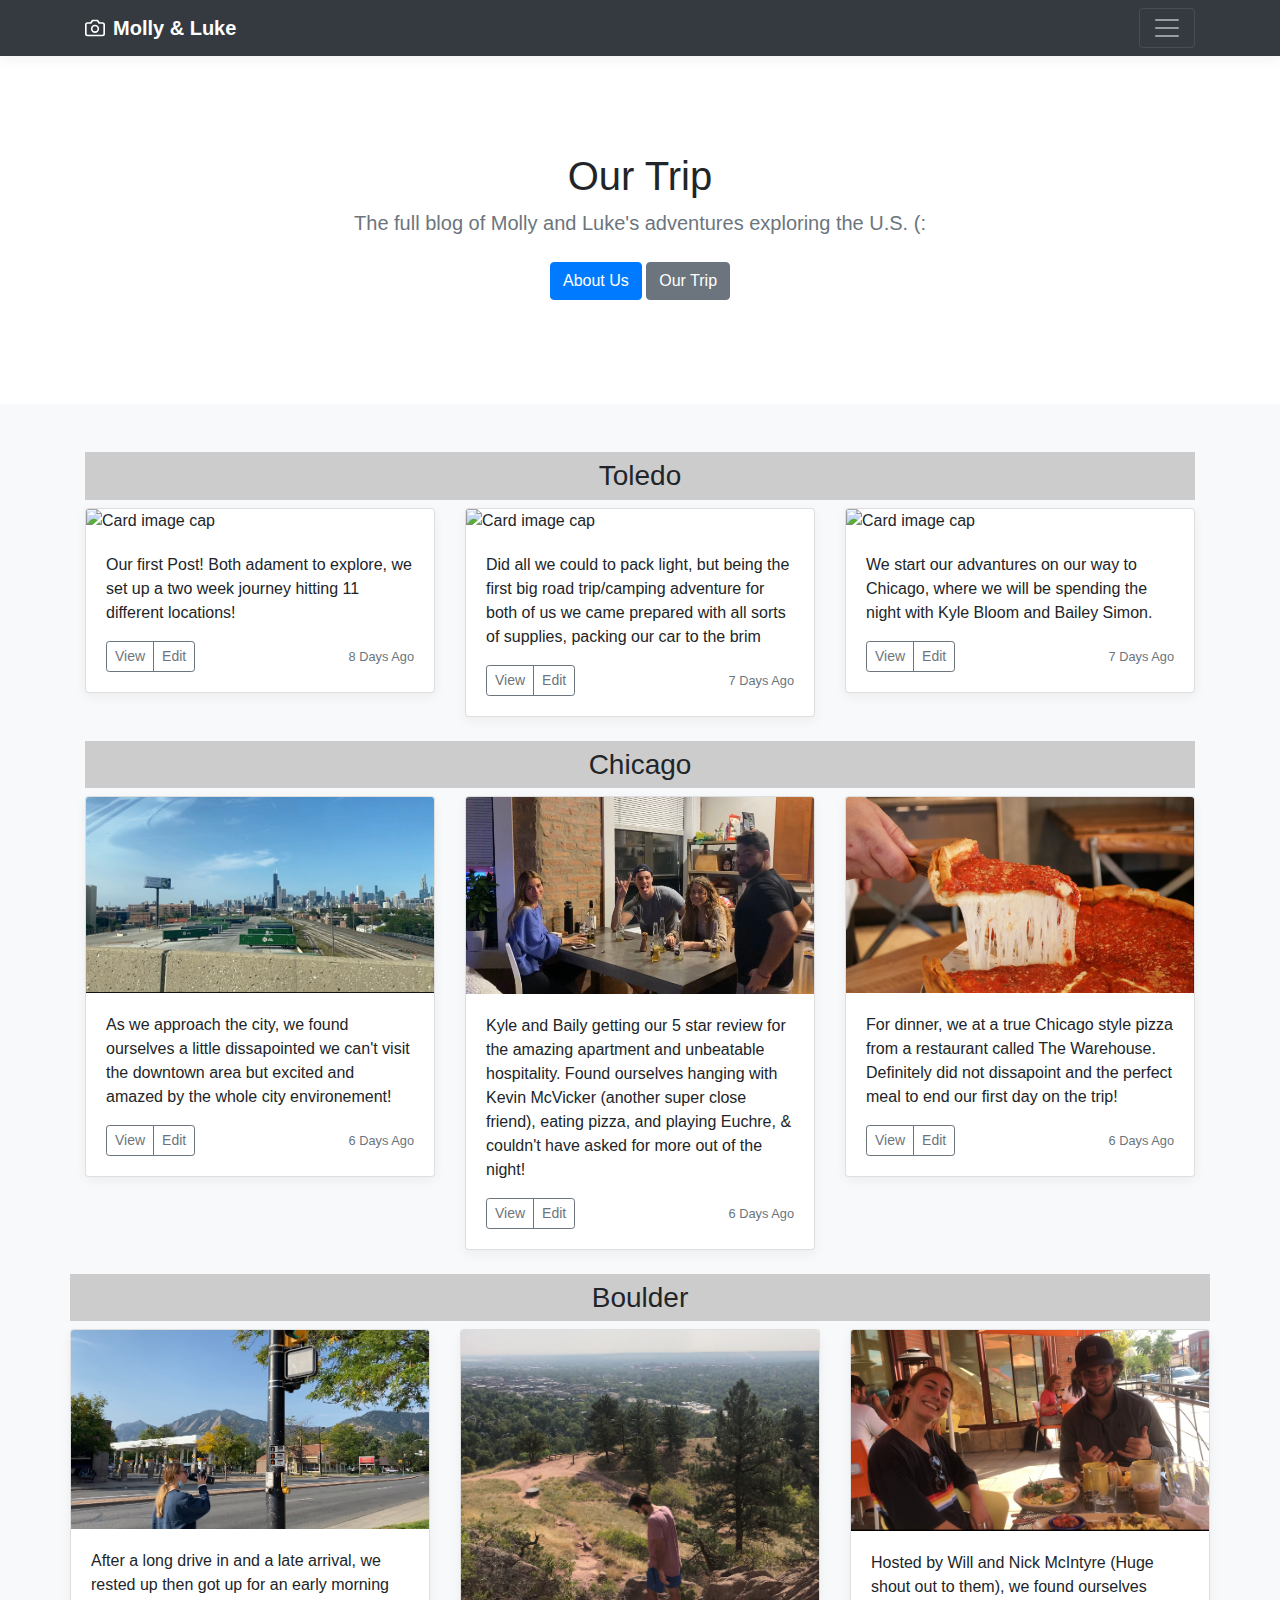
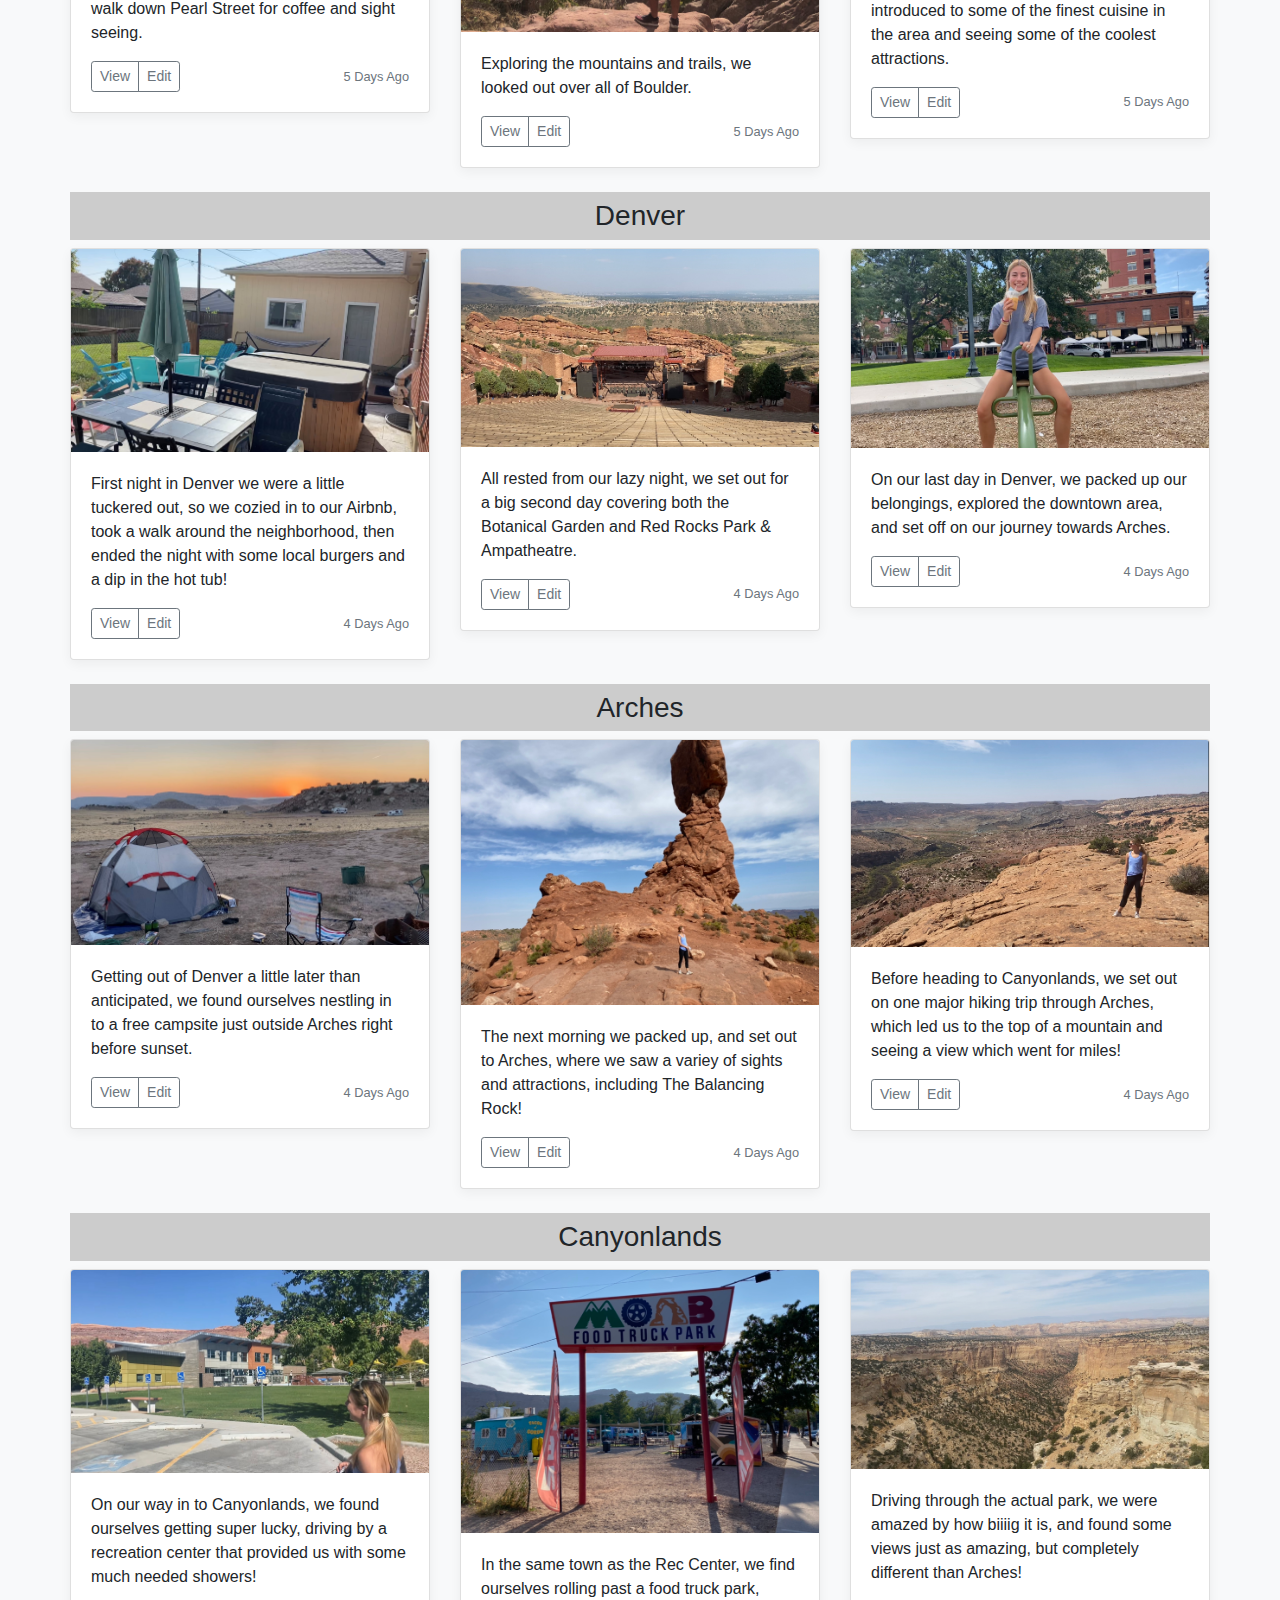
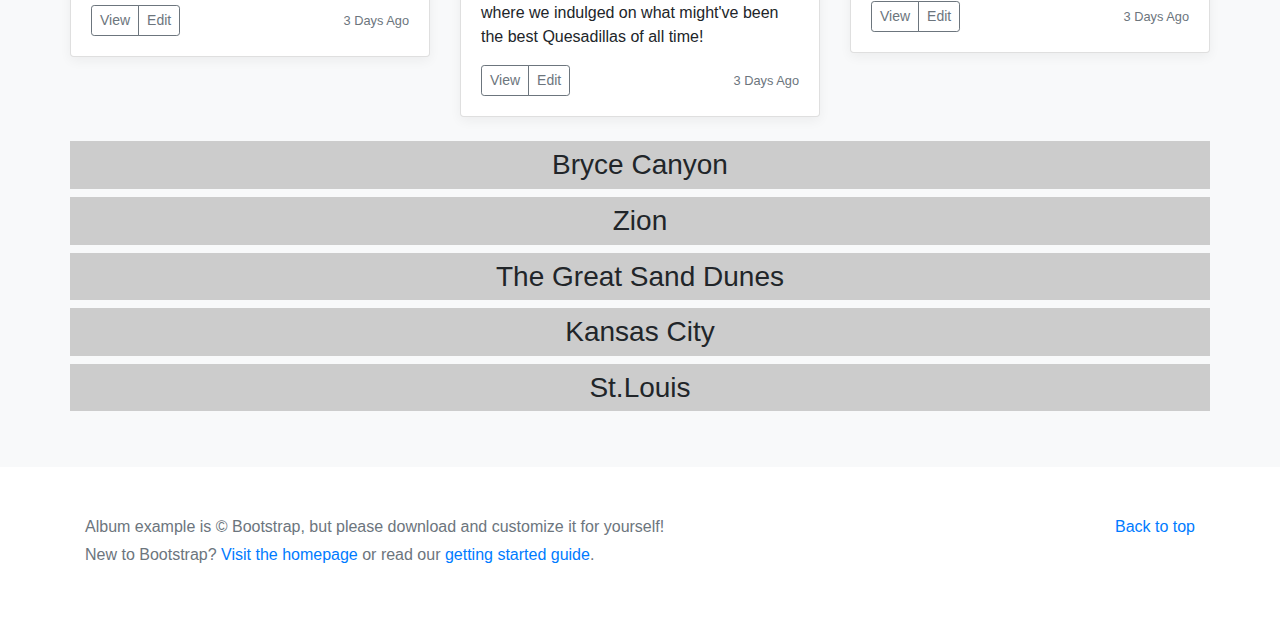
==== commit 0e8b550f: "blog set up" ====
--- a/index.html
+++ b/index.html
@@ -364,6 +364,27 @@
               </div>
             </div>
 
+            <h3 class="full-width">
+              <div class="wrap">Bryce Canyon</div>
+            </h3>
+
+            <h3 class="full-width">
+              <div class="wrap">Zion</div>
+            </h3>
+
+            <h3 class="full-width">
+              <div class="wrap">The Great Sand Dunes</div>
+            </h3>         
+
+            <h3 class="full-width">
+              <div class="wrap">Kansas City</div>
+            </h3>
+            
+            <h3 class="full-width">
+              <div class="wrap">St.Louis</div>
+            </h3>
+
+
           </div>
         </div>
   
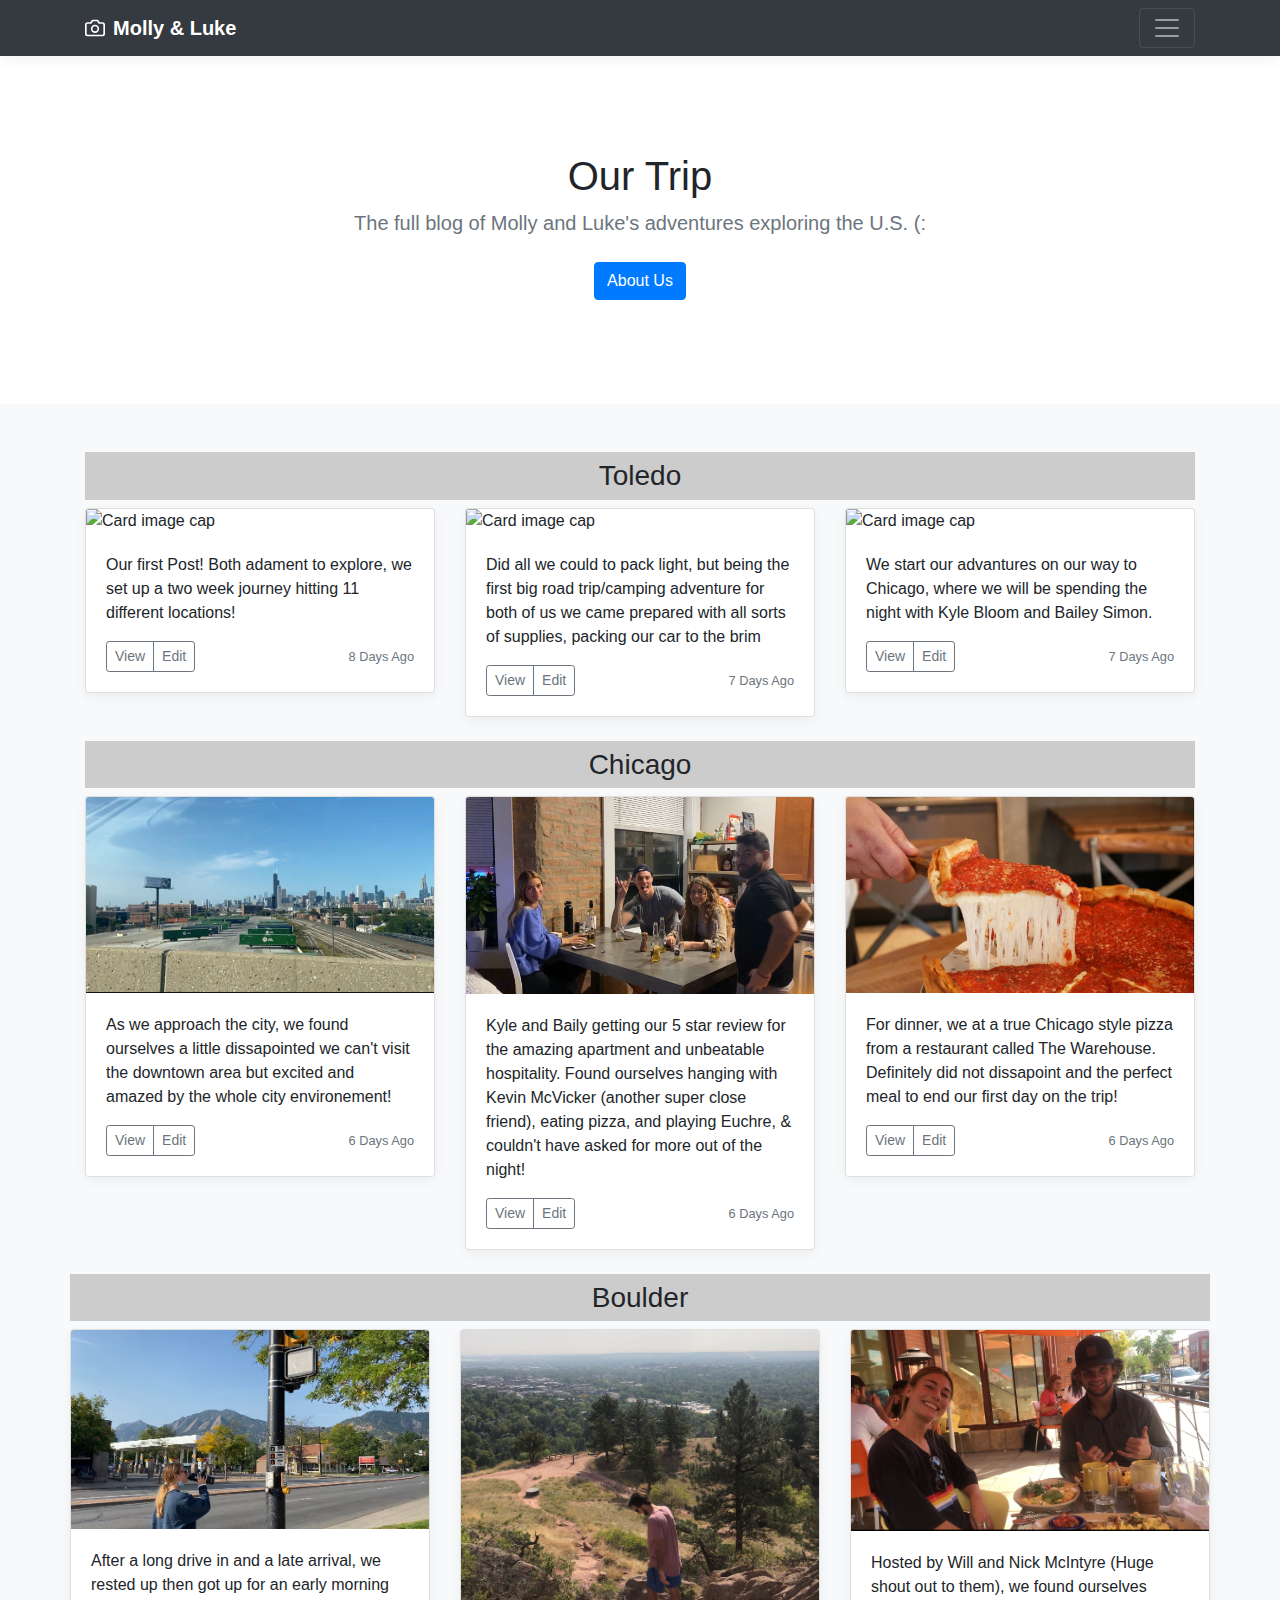
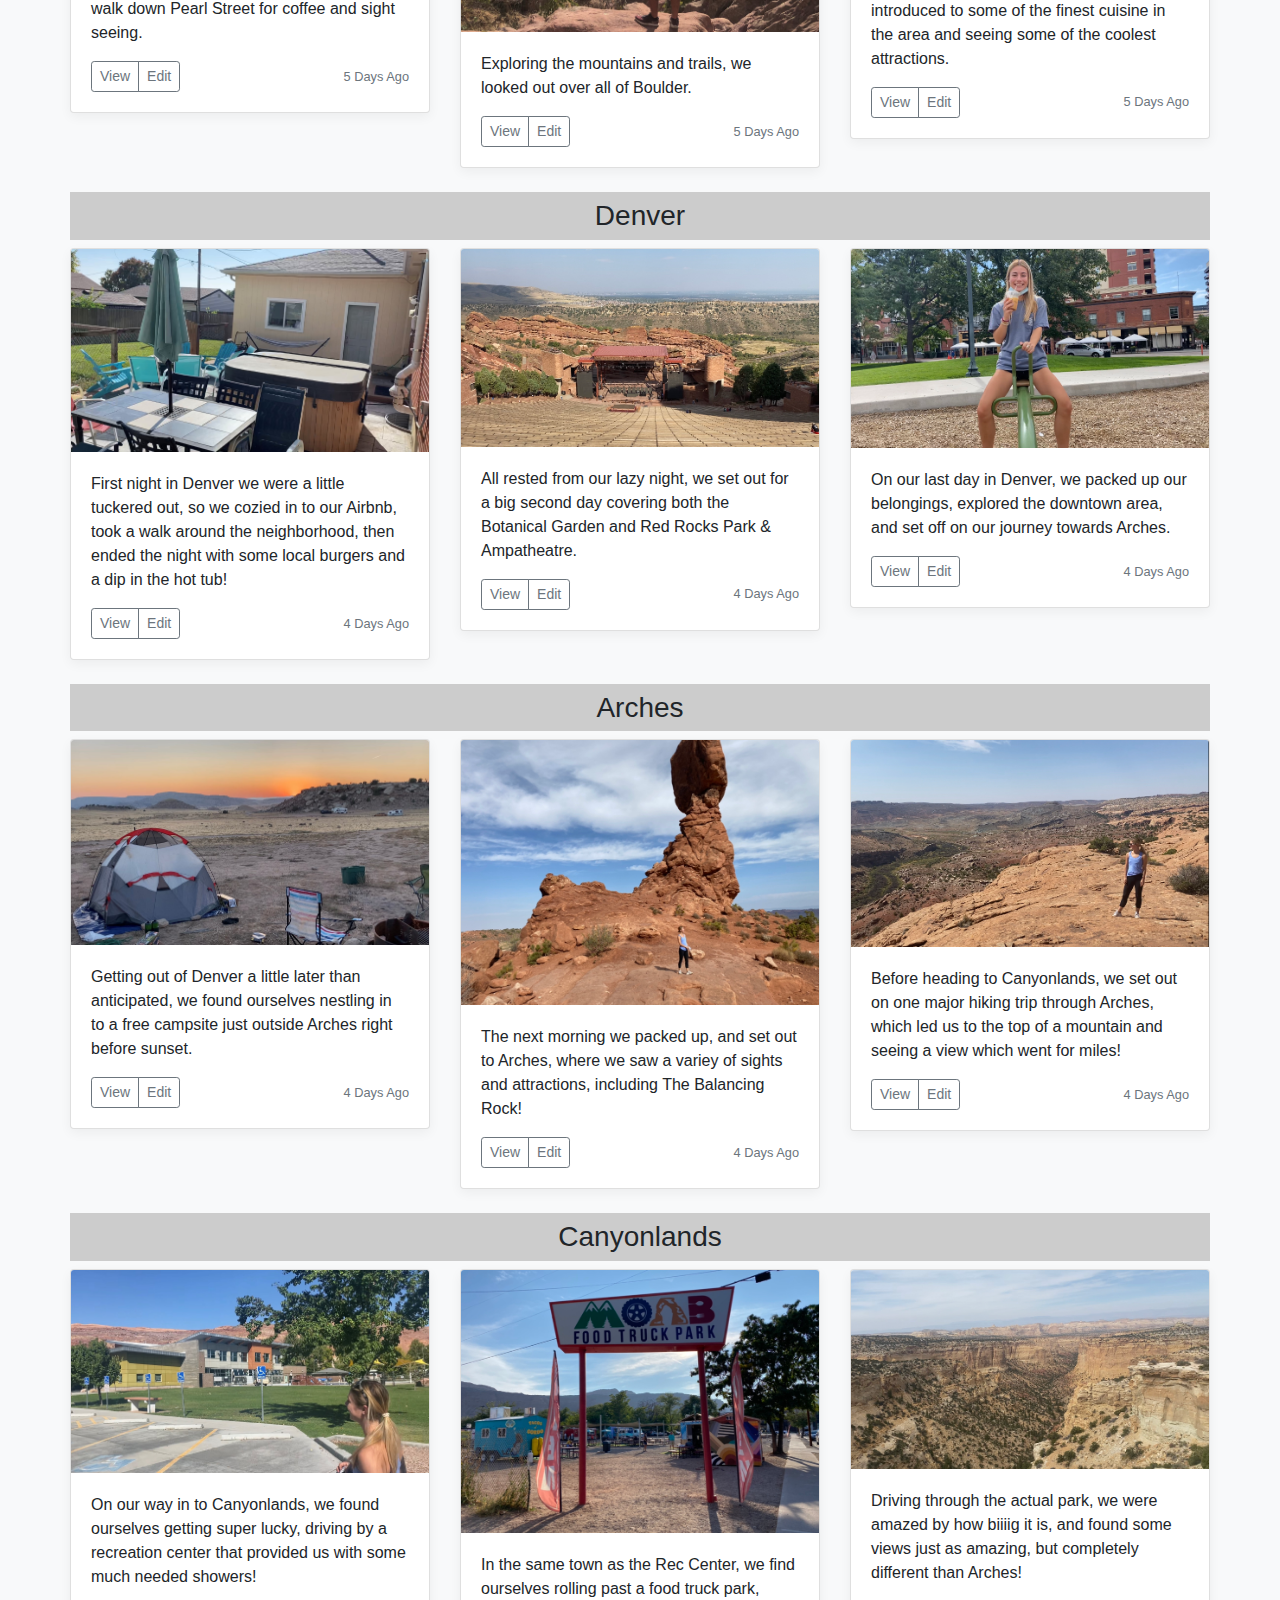
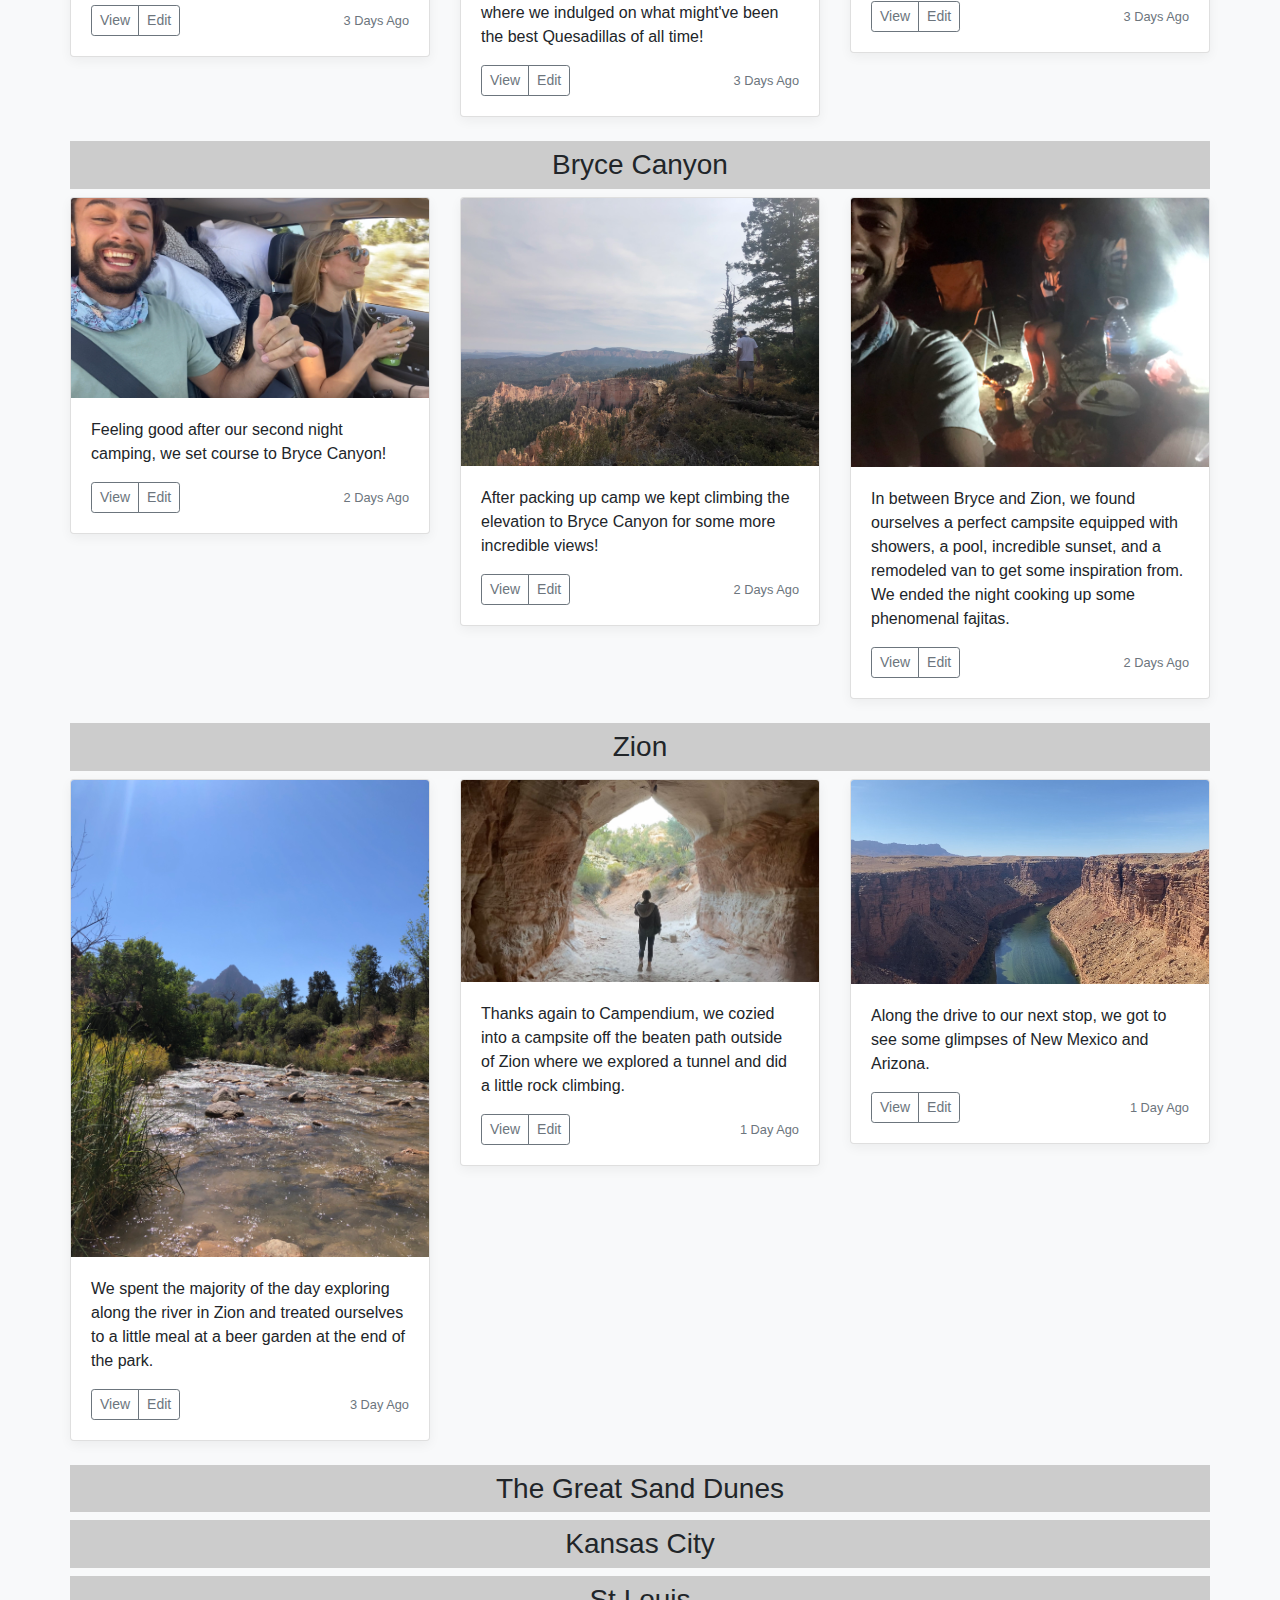
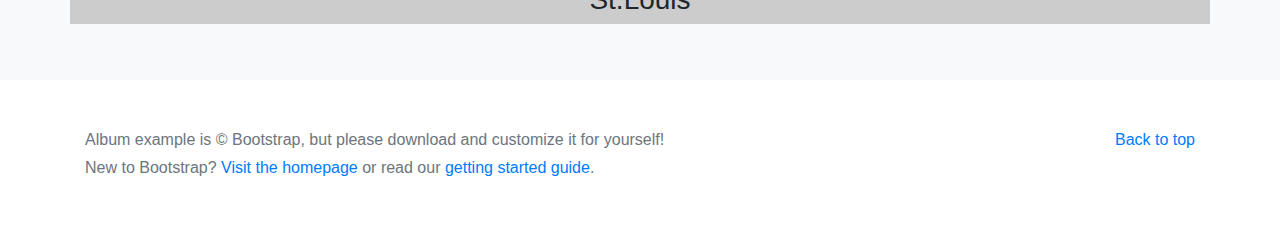
==== commit 8d63695f: "updated bryce and zion" ====
--- a/index.html
+++ b/index.html
@@ -54,8 +54,7 @@
             <h1 class="jumbotron-heading">Our Trip</h1>
             <p class="lead text-muted">The full blog of Molly and Luke's adventures exploring the U.S. (:</p>
             <p>
-              <a href="#" class="btn btn-primary my-2">About Us</a>
-              <a href="#" class="btn btn-secondary my-2">Our Trip</a>
+              <a href="aboutus.html" class="btn btn-primary my-2">About Us</a>
             </p>
           </div>
         </section>
@@ -367,11 +366,104 @@
             <h3 class="full-width">
               <div class="wrap">Bryce Canyon</div>
             </h3>
+            <div class="row">
+              <div class="col-md-4">
+                <div class="card mb-4 box-shadow">
+                  <img class="card-img-top" src="drivetobryce.jpeg" data-src="holder.js/100px225?theme=thumb&bg=55595c&fg=eceeef&text=Thumbnail" alt="Card image cap">
+                  <div class="card-body">
+                    <p class="card-text">Feeling good after our second night camping, we set course to Bryce Canyon!</p>
+                    <div class="d-flex justify-content-between align-items-center">
+                      <div class="btn-group">
+                        <button type="button" class="btn btn-sm btn-outline-secondary">View</button>
+                        <button type="button" class="btn btn-sm btn-outline-secondary">Edit</button>
+                      </div>
+                      <small class="text-muted">2 Days Ago</small>
+                    </div>
+                  </div>
+                </div>
+              </div>
+              <div class="col-md-4">
+                <div class="card mb-4 box-shadow">
+                  <img class="card-img-top" src="brycehiking.JPG"data-src="holder.js/100px225?theme=thumb&bg=55595c&fg=eceeef&text=Thumbnail" alt="Card image cap">
+                  <div class="card-body">
+                    <p class="card-text">After packing up camp we kept climbing the elevation to Bryce Canyon for some more incredible views!</p>
+                    <div class="d-flex justify-content-between align-items-center">
+                      <div class="btn-group">
+                        <button type="button" class="btn btn-sm btn-outline-secondary">View</button>
+                        <button type="button" class="btn btn-sm btn-outline-secondary">Edit</button>
+                      </div>
+                      <small class="text-muted">2 Days Ago</small>
+                    </div>
+                  </div>
+                </div>
+              </div>
+              <div class="col-md-4">
+                <div class="card mb-4 box-shadow">
+                  <img class="card-img-top" src="brycecamping.JPG" data-src="holder.js/100px225?theme=thumb&bg=55595c&fg=eceeef&text=Thumbnail" alt="Card image cap">
+                  <div class="card-body">
+                    <p class="card-text">In between Bryce and Zion, we found ourselves a perfect campsite equipped with showers, a pool, incredible sunset, and a remodeled van to get some inspiration from.  We ended the night cooking up some phenomenal fajitas. </p>
+                    <div class="d-flex justify-content-between align-items-center">
+                      <div class="btn-group">
+                        <button type="button" class="btn btn-sm btn-outline-secondary">View</button>
+                        <button type="button" class="btn btn-sm btn-outline-secondary">Edit</button>
+                      </div>
+                      <small class="text-muted">2 Days Ago</small>
+                    </div>
+                  </div>
+                </div>
+              </div>
+            </div>
 
             <h3 class="full-width">
               <div class="wrap">Zion</div>
             </h3>
-
+            <div class="row">
+              <div class="col-md-4">
+                <div class="card mb-4 box-shadow">
+                  <img class="card-img-top" src="zionstream.JPG" data-src="holder.js/100px225?theme=thumb&bg=55595c&fg=eceeef&text=Thumbnail" alt="Card image cap">
+                  <div class="card-body">
+                    <p class="card-text">We spent the majority of the day exploring along the river in Zion and treated ourselves to a little meal at a beer garden at the end of the park.</p>
+                    <div class="d-flex justify-content-between align-items-center">
+                      <div class="btn-group">
+                        <button type="button" class="btn btn-sm btn-outline-secondary">View</button>
+                        <button type="button" class="btn btn-sm btn-outline-secondary">Edit</button>
+                      </div>
+                      <small class="text-muted">3 Day Ago</small>
+                    </div>
+                  </div>
+                </div>
+              </div>
+              <div class="col-md-4">
+                <div class="card mb-4 box-shadow">
+                  <img class="card-img-top" src="zioncamping.jpg" data-src="holder.js/100px225?theme=thumb&bg=55595c&fg=eceeef&text=Thumbnail" alt="Card image cap">
+                  <div class="card-body">
+                    <p class="card-text">Thanks again to Campendium, we cozied into a campsite off the beaten path outside of Zion where we explored a tunnel and did a little rock climbing. </p>
+                    <div class="d-flex justify-content-between align-items-center">
+                      <div class="btn-group">
+                        <button type="button" class="btn btn-sm btn-outline-secondary">View</button>
+                        <button type="button" class="btn btn-sm btn-outline-secondary">Edit</button>
+                      </div>
+                      <small class="text-muted">1 Day Ago</small>
+                    </div>
+                  </div>
+                </div>
+              </div>      
+              <div class="col-md-4">
+                <div class="card mb-4 box-shadow">
+                  <img class="card-img-top" src="drivefromzion.PNG"data-src="holder.js/100px225?theme=thumb&bg=55595c&fg=eceeef&text=Thumbnail" alt="Card image cap">
+                  <div class="card-body">
+                    <p class="card-text">Along the drive to our next stop, we got to see some glimpses of New Mexico and Arizona.</p>
+                    <div class="d-flex justify-content-between align-items-center">
+                      <div class="btn-group">
+                        <button type="button" class="btn btn-sm btn-outline-secondary">View</button>
+                        <button type="button" class="btn btn-sm btn-outline-secondary">Edit</button>
+                      </div>
+                      <small class="text-muted">1 Day Ago</small>
+                    </div>
+                  </div>
+                </div>
+              </div>
+            </div>
             <h3 class="full-width">
               <div class="wrap">The Great Sand Dunes</div>
             </h3>         
@@ -379,7 +471,7 @@
             <h3 class="full-width">
               <div class="wrap">Kansas City</div>
             </h3>
-            
+
             <h3 class="full-width">
               <div class="wrap">St.Louis</div>
             </h3>
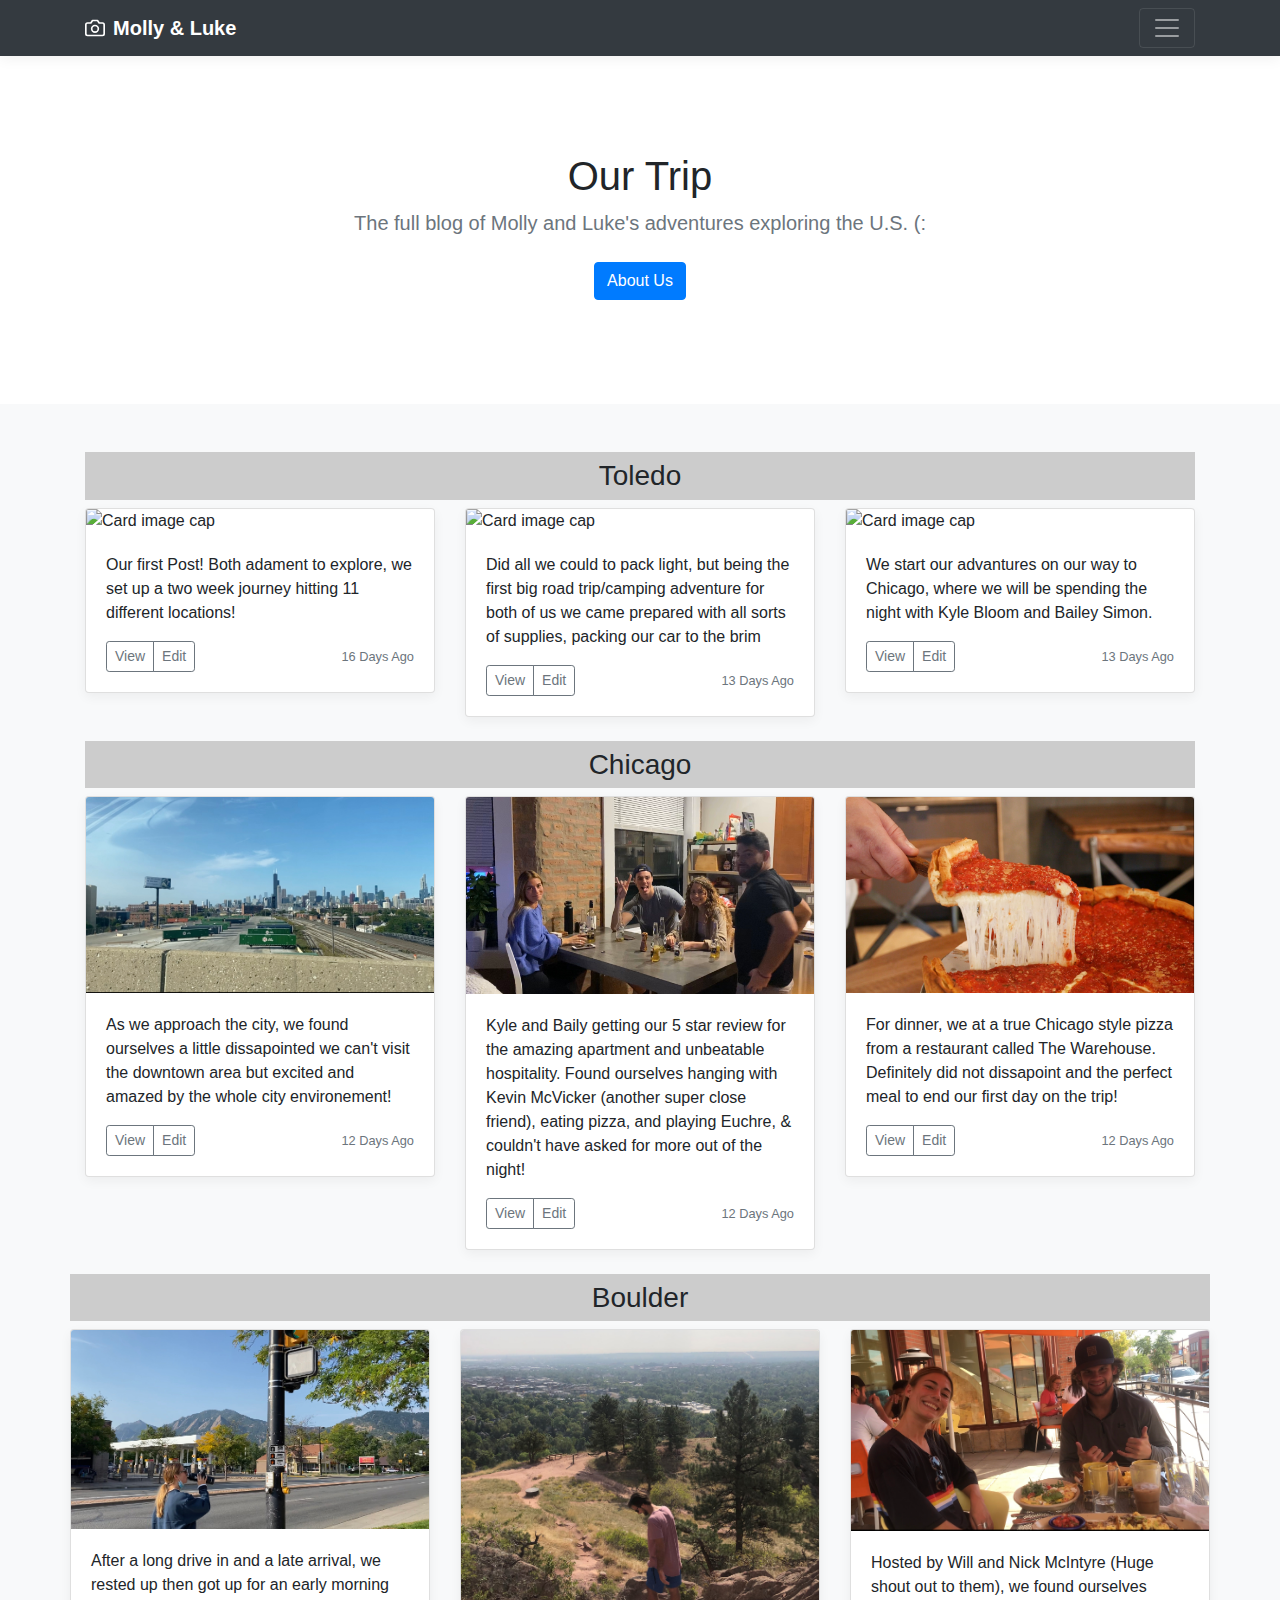
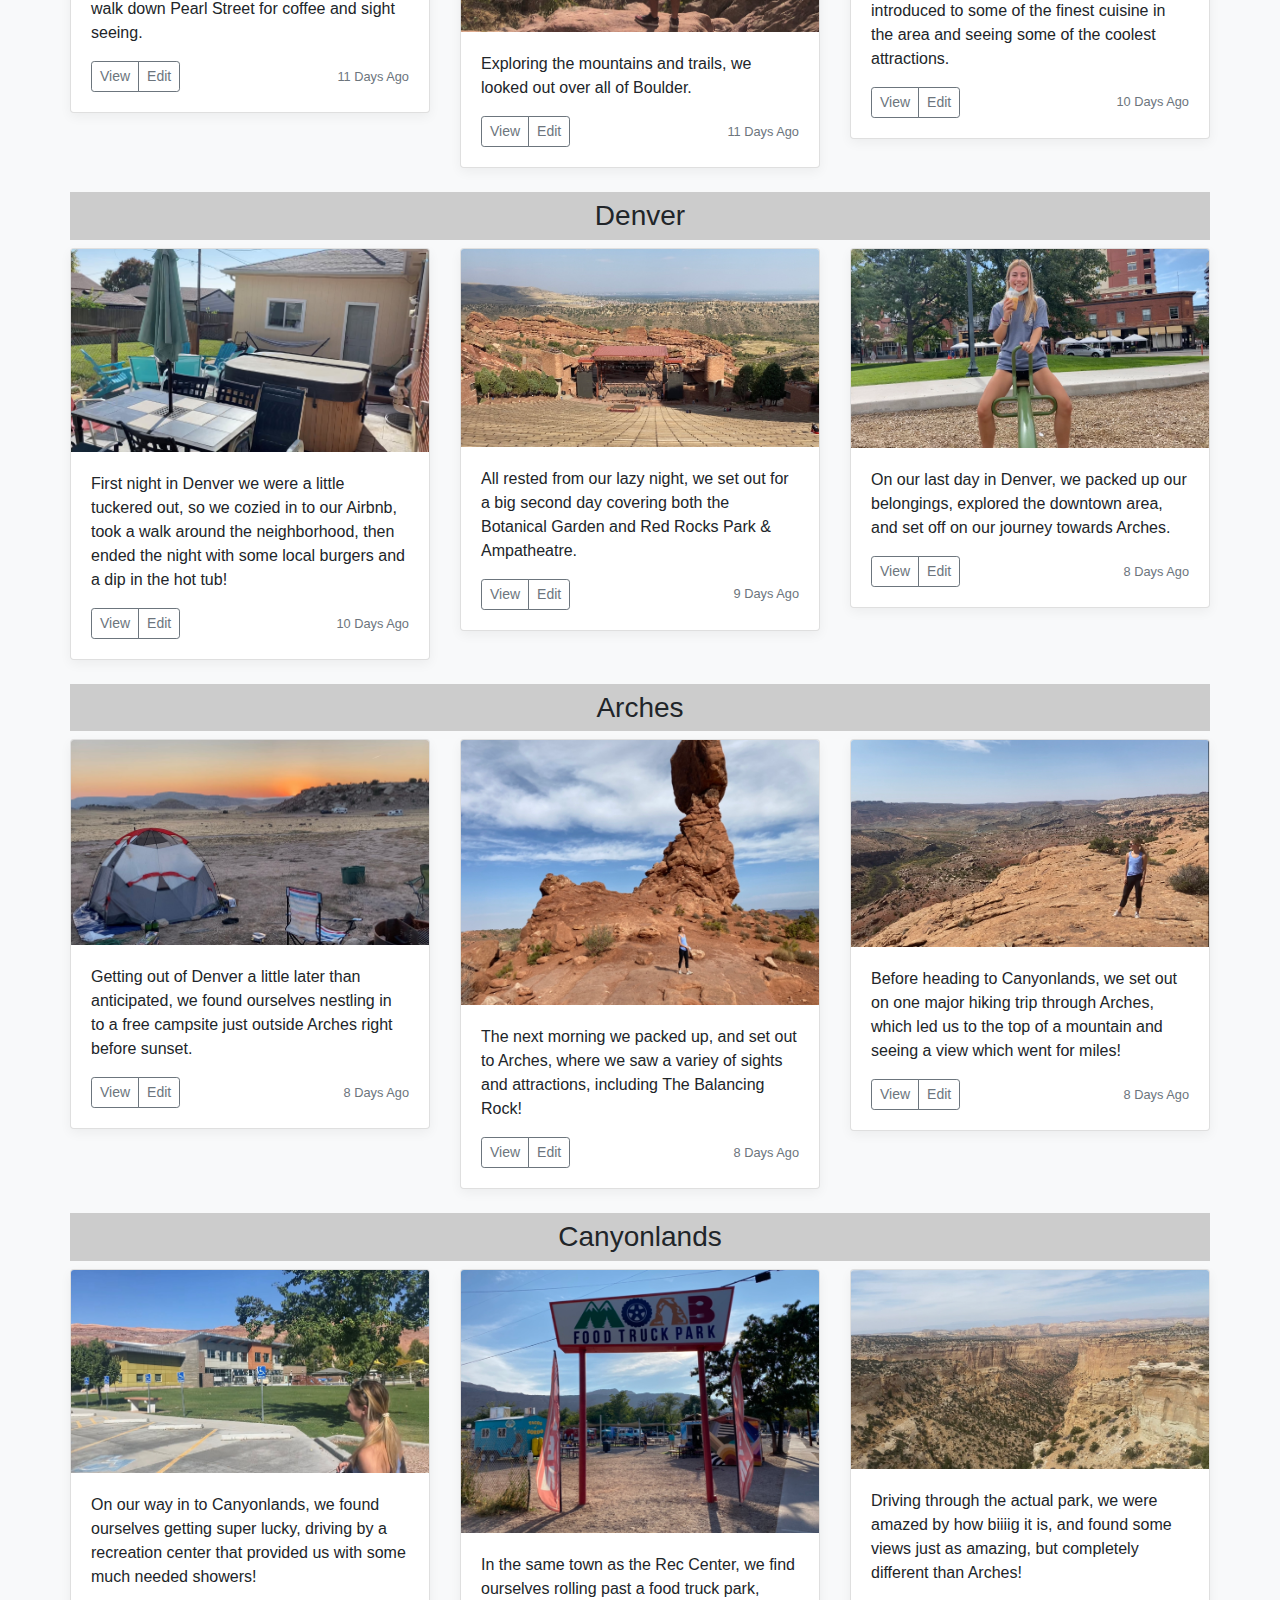
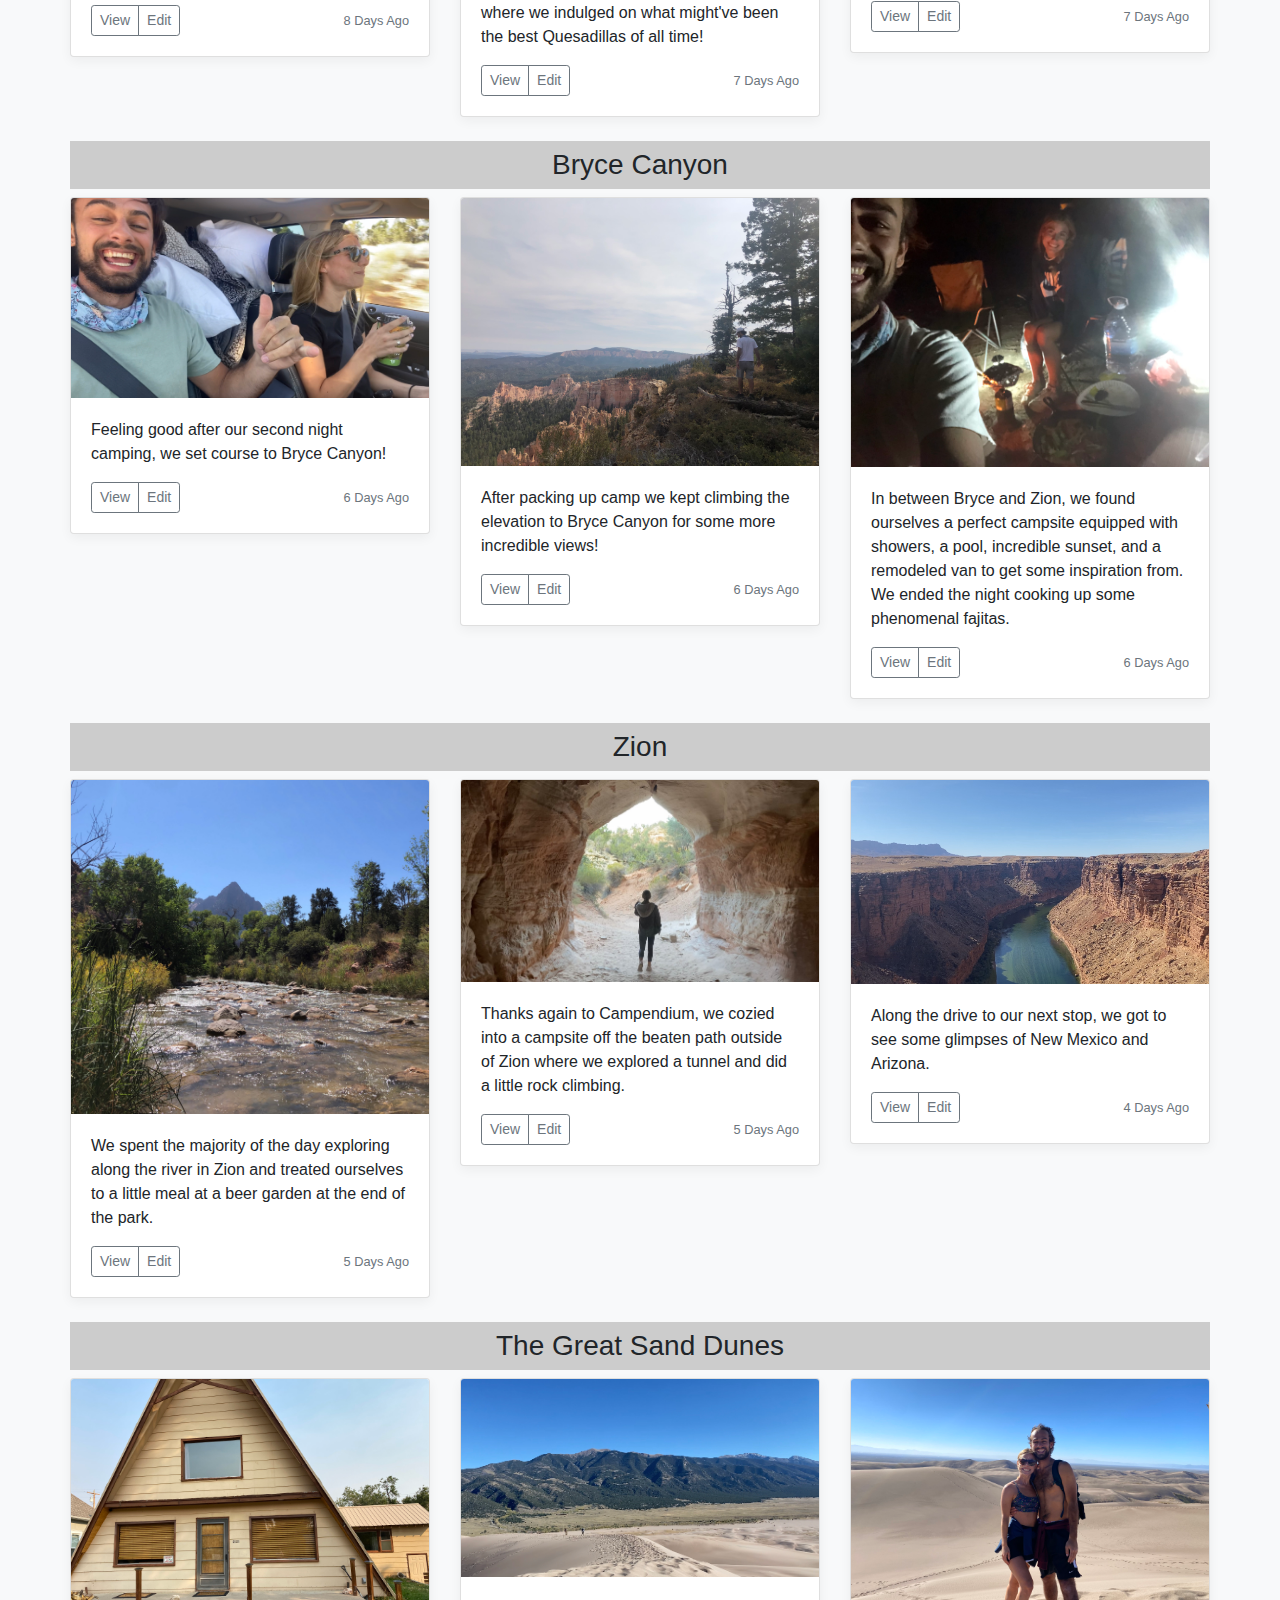
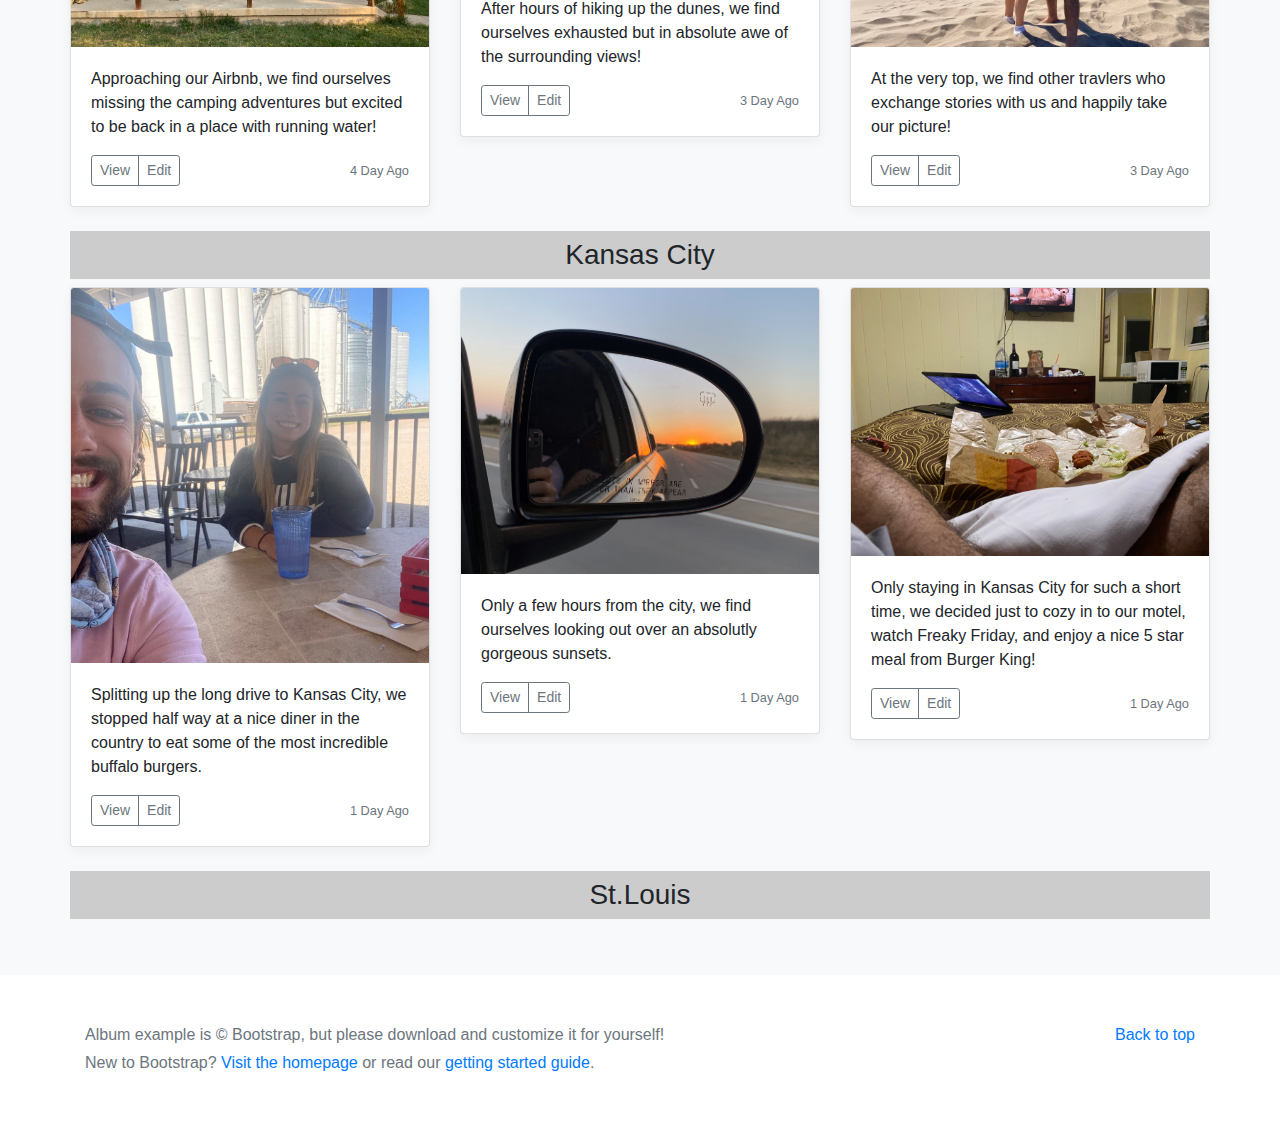
==== commit 0d339ea8: "added dunes and kc" ====
--- a/index.html
+++ b/index.html
@@ -75,7 +75,7 @@
                         <button type="button" class="btn btn-sm btn-outline-secondary">View</button>
                         <button type="button" class="btn btn-sm btn-outline-secondary">Edit</button>
                       </div>
-                      <small class="text-muted">8 Days Ago</small>
+                      <small class="text-muted">16 Days Ago</small>
                     </div>
                   </div>
                 </div>
@@ -90,7 +90,7 @@
                         <button type="button" class="btn btn-sm btn-outline-secondary">View</button>
                         <button type="button" class="btn btn-sm btn-outline-secondary">Edit</button>
                       </div>
-                      <small class="text-muted">7 Days Ago</small>
+                      <small class="text-muted">13 Days Ago</small>
                     </div>
                   </div>
                 </div>
@@ -105,7 +105,7 @@
                         <button type="button" class="btn btn-sm btn-outline-secondary">View</button>
                         <button type="button" class="btn btn-sm btn-outline-secondary">Edit</button>
                       </div>
-                      <small class="text-muted">7 Days Ago</small>
+                      <small class="text-muted">13 Days Ago</small>
                     </div>
                   </div>
                 </div>
@@ -125,7 +125,7 @@
                         <button type="button" class="btn btn-sm btn-outline-secondary">View</button>
                         <button type="button" class="btn btn-sm btn-outline-secondary">Edit</button>
                       </div>
-                      <small class="text-muted">6 Days Ago</small>
+                      <small class="text-muted">12 Days Ago</small>
                     </div>
                   </div>
                 </div>
@@ -140,7 +140,7 @@
                         <button type="button" class="btn btn-sm btn-outline-secondary">View</button>
                         <button type="button" class="btn btn-sm btn-outline-secondary">Edit</button>
                       </div>
-                      <small class="text-muted">6 Days Ago</small>
+                      <small class="text-muted">12 Days Ago</small>
                     </div>
                   </div>
                 </div>
@@ -155,7 +155,7 @@
                         <button type="button" class="btn btn-sm btn-outline-secondary">View</button>
                         <button type="button" class="btn btn-sm btn-outline-secondary">Edit</button>
                       </div>
-                      <small class="text-muted">6 Days Ago</small>
+                      <small class="text-muted">12 Days Ago</small>
                     </div>
                   </div>
                 </div>
@@ -174,7 +174,7 @@
                           <button type="button" class="btn btn-sm btn-outline-secondary">View</button>
                           <button type="button" class="btn btn-sm btn-outline-secondary">Edit</button>
                         </div>
-                        <small class="text-muted">5 Days Ago</small>
+                        <small class="text-muted">11 Days Ago</small>
                       </div>
                     </div>
                   </div>
@@ -189,7 +189,7 @@
                           <button type="button" class="btn btn-sm btn-outline-secondary">View</button>
                           <button type="button" class="btn btn-sm btn-outline-secondary">Edit</button>
                         </div>
-                        <small class="text-muted">5 Days Ago</small>
+                        <small class="text-muted">11 Days Ago</small>
                       </div>
                     </div>
                   </div>
@@ -204,7 +204,7 @@
                           <button type="button" class="btn btn-sm btn-outline-secondary">View</button>
                           <button type="button" class="btn btn-sm btn-outline-secondary">Edit</button>
                         </div>
-                        <small class="text-muted">5 Days Ago</small>
+                        <small class="text-muted">10 Days Ago</small>
                       </div>
                     </div>
                   </div>
@@ -224,253 +224,348 @@
                         <button type="button" class="btn btn-sm btn-outline-secondary">View</button>
                         <button type="button" class="btn btn-sm btn-outline-secondary">Edit</button>
                       </div>
+                      <small class="text-muted">10 Days Ago</small>
+                    </div>
+                  </div>
+                </div>
+              </div>
+              <div class="col-md-4">
+                <div class="card mb-4 box-shadow">
+                  <img class="card-img-top" src="redrocks.jpeg"data-src="holder.js/100px225?theme=thumb&bg=55595c&fg=eceeef&text=Thumbnail" alt="Card image cap">
+                  <div class="card-body">
+                    <p class="card-text">All rested from our lazy night, we set out for a big second day covering both the Botanical Garden and Red Rocks Park & Ampatheatre.</p>
+                    <div class="d-flex justify-content-between align-items-center">
+                      <div class="btn-group">
+                        <button type="button" class="btn btn-sm btn-outline-secondary">View</button>
+                        <button type="button" class="btn btn-sm btn-outline-secondary">Edit</button>
+                      </div>
+                      <small class="text-muted">9 Days Ago</small>
+                    </div>
+                  </div>
+                </div>
+              </div>
+              <div class="col-md-4">
+                <div class="card mb-4 box-shadow">
+                  <img class="card-img-top" src="denvercity.jpeg" data-src="holder.js/100px225?theme=thumb&bg=55595c&fg=eceeef&text=Thumbnail" alt="Card image cap">
+                  <div class="card-body">
+                    <p class="card-text">On our last day in Denver, we packed up our belongings, explored the downtown area, and set off on our journey towards Arches. </p>
+                    <div class="d-flex justify-content-between align-items-center">
+                      <div class="btn-group">
+                        <button type="button" class="btn btn-sm btn-outline-secondary">View</button>
+                        <button type="button" class="btn btn-sm btn-outline-secondary">Edit</button>
+                      </div>
+                      <small class="text-muted">8 Days Ago</small>
+                    </div>
+                  </div>
+                </div>
+              </div>
+            </div>
+
+            <h3 class="full-width">
+              <div class="wrap">Arches</div>
+            </h3>
+            <div class="row">
+              <div class="col-md-4">
+                <div class="card mb-4 box-shadow">
+                  <img class="card-img-top" src="campsite1.jpeg" data-src="holder.js/100px225?theme=thumb&bg=55595c&fg=eceeef&text=Thumbnail" alt="Card image cap">
+                  <div class="card-body">
+                    <p class="card-text">Getting out of Denver a little later than anticipated, we found ourselves nestling in to a free campsite just outside Arches right before sunset.</p>
+                    <div class="d-flex justify-content-between align-items-center">
+                      <div class="btn-group">
+                        <button type="button" class="btn btn-sm btn-outline-secondary">View</button>
+                        <button type="button" class="btn btn-sm btn-outline-secondary">Edit</button>
+                      </div>
+                      <small class="text-muted">8 Days Ago</small>
+                    </div>
+                  </div>
+                </div>
+              </div>
+              <div class="col-md-4">
+                <div class="card mb-4 box-shadow">
+                  <img class="card-img-top" src="balancingrock.jpeg"data-src="holder.js/100px225?theme=thumb&bg=55595c&fg=eceeef&text=Thumbnail" alt="Card image cap">
+                  <div class="card-body">
+                    <p class="card-text">The next morning we packed up, and set out to Arches, where we saw a variey of sights and attractions, including The Balancing Rock! </p>
+                    <div class="d-flex justify-content-between align-items-center">
+                      <div class="btn-group">
+                        <button type="button" class="btn btn-sm btn-outline-secondary">View</button>
+                        <button type="button" class="btn btn-sm btn-outline-secondary">Edit</button>
+                      </div>
+                      <small class="text-muted">8 Days Ago</small>
+                    </div>
+                  </div>
+                </div>
+              </div>
+              <div class="col-md-4">
+                <div class="card mb-4 box-shadow">
+                  <img class="card-img-top" src="archeshike.jpeg" data-src="holder.js/100px225?theme=thumb&bg=55595c&fg=eceeef&text=Thumbnail" alt="Card image cap">
+                  <div class="card-body">
+                    <p class="card-text">Before heading to Canyonlands, we set out on one major hiking trip through Arches, which led us to the top of a mountain and seeing a view which went for miles! </p>
+                    <div class="d-flex justify-content-between align-items-center">
+                      <div class="btn-group">
+                        <button type="button" class="btn btn-sm btn-outline-secondary">View</button>
+                        <button type="button" class="btn btn-sm btn-outline-secondary">Edit</button>
+                      </div>
+                      <small class="text-muted">8 Days Ago</small>
+                    </div>
+                  </div>
+                </div>
+              </div>
+            </div>
+
+            <h3 class="full-width">
+              <div class="wrap">Canyonlands</div>
+            </h3>
+            <div class="row">
+              <div class="col-md-4">
+                <div class="card mb-4 box-shadow">
+                  <img class="card-img-top" src="rec.jpeg" data-src="holder.js/100px225?theme=thumb&bg=55595c&fg=eceeef&text=Thumbnail" alt="Card image cap">
+                  <div class="card-body">
+                    <p class="card-text">On our way in to Canyonlands, we found ourselves getting super lucky, driving by a recreation center that provided us with some much needed showers!</p>
+                    <div class="d-flex justify-content-between align-items-center">
+                      <div class="btn-group">
+                        <button type="button" class="btn btn-sm btn-outline-secondary">View</button>
+                        <button type="button" class="btn btn-sm btn-outline-secondary">Edit</button>
+                      </div>
+                      <small class="text-muted">8 Days Ago</small>
+                    </div>
+                  </div>
+                </div>
+              </div>
+              <div class="col-md-4">
+                <div class="card mb-4 box-shadow">
+                  <img class="card-img-top" src="foodtrucks.jpeg"data-src="holder.js/100px225?theme=thumb&bg=55595c&fg=eceeef&text=Thumbnail" alt="Card image cap">
+                  <div class="card-body">
+                    <p class="card-text">In the same town as the Rec Center, we find ourselves rolling past a food truck park, where we indulged on what might've been the best Quesadillas of all time!</p>
+                    <div class="d-flex justify-content-between align-items-center">
+                      <div class="btn-group">
+                        <button type="button" class="btn btn-sm btn-outline-secondary">View</button>
+                        <button type="button" class="btn btn-sm btn-outline-secondary">Edit</button>
+                      </div>
+                      <small class="text-muted">7 Days Ago</small>
+                    </div>
+                  </div>
+                </div>
+              </div>
+              <div class="col-md-4">
+                <div class="card mb-4 box-shadow">
+                  <img class="card-img-top" src="canyon.jpeg" data-src="holder.js/100px225?theme=thumb&bg=55595c&fg=eceeef&text=Thumbnail" alt="Card image cap">
+                  <div class="card-body">
+                    <p class="card-text">Driving through the actual park, we were amazed by how biiiig it is, and found some views just as amazing, but completely different than Arches! </p>
+                    <div class="d-flex justify-content-between align-items-center">
+                      <div class="btn-group">
+                        <button type="button" class="btn btn-sm btn-outline-secondary">View</button>
+                        <button type="button" class="btn btn-sm btn-outline-secondary">Edit</button>
+                      </div>
+                      <small class="text-muted">7 Days Ago</small>
+                    </div>
+                  </div>
+                </div>
+              </div>
+            </div>
+
+            <h3 class="full-width">
+              <div class="wrap">Bryce Canyon</div>
+            </h3>
+            <div class="row">
+              <div class="col-md-4">
+                <div class="card mb-4 box-shadow">
+                  <img class="card-img-top" src="drivetobryce.jpeg" data-src="holder.js/100px225?theme=thumb&bg=55595c&fg=eceeef&text=Thumbnail" alt="Card image cap">
+                  <div class="card-body">
+                    <p class="card-text">Feeling good after our second night camping, we set course to Bryce Canyon!</p>
+                    <div class="d-flex justify-content-between align-items-center">
+                      <div class="btn-group">
+                        <button type="button" class="btn btn-sm btn-outline-secondary">View</button>
+                        <button type="button" class="btn btn-sm btn-outline-secondary">Edit</button>
+                      </div>
+                      <small class="text-muted">6 Days Ago</small>
+                    </div>
+                  </div>
+                </div>
+              </div>
+              <div class="col-md-4">
+                <div class="card mb-4 box-shadow">
+                  <img class="card-img-top" src="brycehiking.JPG"data-src="holder.js/100px225?theme=thumb&bg=55595c&fg=eceeef&text=Thumbnail" alt="Card image cap">
+                  <div class="card-body">
+                    <p class="card-text">After packing up camp we kept climbing the elevation to Bryce Canyon for some more incredible views!</p>
+                    <div class="d-flex justify-content-between align-items-center">
+                      <div class="btn-group">
+                        <button type="button" class="btn btn-sm btn-outline-secondary">View</button>
+                        <button type="button" class="btn btn-sm btn-outline-secondary">Edit</button>
+                      </div>
+                      <small class="text-muted">6 Days Ago</small>
+                    </div>
+                  </div>
+                </div>
+              </div>
+              <div class="col-md-4">
+                <div class="card mb-4 box-shadow">
+                  <img class="card-img-top" src="brycecamping.JPG" data-src="holder.js/100px225?theme=thumb&bg=55595c&fg=eceeef&text=Thumbnail" alt="Card image cap">
+                  <div class="card-body">
+                    <p class="card-text">In between Bryce and Zion, we found ourselves a perfect campsite equipped with showers, a pool, incredible sunset, and a remodeled van to get some inspiration from.  We ended the night cooking up some phenomenal fajitas. </p>
+                    <div class="d-flex justify-content-between align-items-center">
+                      <div class="btn-group">
+                        <button type="button" class="btn btn-sm btn-outline-secondary">View</button>
+                        <button type="button" class="btn btn-sm btn-outline-secondary">Edit</button>
+                      </div>
+                      <small class="text-muted">6 Days Ago</small>
+                    </div>
+                  </div>
+                </div>
+              </div>
+            </div>
+
+            <h3 class="full-width">
+              <div class="wrap">Zion</div>
+            </h3>
+            <div class="row">
+              <div class="col-md-4">
+                <div class="card mb-4 box-shadow">
+                  <img class="card-img-top" src="zionstream.JPG" data-src="holder.js/100px225?theme=thumb&bg=55595c&fg=eceeef&text=Thumbnail" alt="Card image cap">
+                  <div class="card-body">
+                    <p class="card-text">We spent the majority of the day exploring along the river in Zion and treated ourselves to a little meal at a beer garden at the end of the park.</p>
+                    <div class="d-flex justify-content-between align-items-center">
+                      <div class="btn-group">
+                        <button type="button" class="btn btn-sm btn-outline-secondary">View</button>
+                        <button type="button" class="btn btn-sm btn-outline-secondary">Edit</button>
+                      </div>
+                      <small class="text-muted">5 Days Ago</small>
+                    </div>
+                  </div>
+                </div>
+              </div>
+              <div class="col-md-4">
+                <div class="card mb-4 box-shadow">
+                  <img class="card-img-top" src="zioncamping.jpg" data-src="holder.js/100px225?theme=thumb&bg=55595c&fg=eceeef&text=Thumbnail" alt="Card image cap">
+                  <div class="card-body">
+                    <p class="card-text">Thanks again to Campendium, we cozied into a campsite off the beaten path outside of Zion where we explored a tunnel and did a little rock climbing. </p>
+                    <div class="d-flex justify-content-between align-items-center">
+                      <div class="btn-group">
+                        <button type="button" class="btn btn-sm btn-outline-secondary">View</button>
+                        <button type="button" class="btn btn-sm btn-outline-secondary">Edit</button>
+                      </div>
+                      <small class="text-muted">5 Days Ago</small>
+                    </div>
+                  </div>
+                </div>
+              </div>      
+              <div class="col-md-4">
+                <div class="card mb-4 box-shadow">
+                  <img class="card-img-top" src="drivefromzion.PNG"data-src="holder.js/100px225?theme=thumb&bg=55595c&fg=eceeef&text=Thumbnail" alt="Card image cap">
+                  <div class="card-body">
+                    <p class="card-text">Along the drive to our next stop, we got to see some glimpses of New Mexico and Arizona.</p>
+                    <div class="d-flex justify-content-between align-items-center">
+                      <div class="btn-group">
+                        <button type="button" class="btn btn-sm btn-outline-secondary">View</button>
+                        <button type="button" class="btn btn-sm btn-outline-secondary">Edit</button>
+                      </div>
                       <small class="text-muted">4 Days Ago</small>
                     </div>
                   </div>
                 </div>
               </div>
-              <div class="col-md-4">
-                <div class="card mb-4 box-shadow">
-                  <img class="card-img-top" src="redrocks.jpeg"data-src="holder.js/100px225?theme=thumb&bg=55595c&fg=eceeef&text=Thumbnail" alt="Card image cap">
-                  <div class="card-body">
-                    <p class="card-text">All rested from our lazy night, we set out for a big second day covering both the Botanical Garden and Red Rocks Park & Ampatheatre.</p>
-                    <div class="d-flex justify-content-between align-items-center">
-                      <div class="btn-group">
-                        <button type="button" class="btn btn-sm btn-outline-secondary">View</button>
-                        <button type="button" class="btn btn-sm btn-outline-secondary">Edit</button>
-                      </div>
-                      <small class="text-muted">4 Days Ago</small>
-                    </div>
-                  </div>
-                </div>
-              </div>
-              <div class="col-md-4">
-                <div class="card mb-4 box-shadow">
-                  <img class="card-img-top" src="denvercity.jpeg" data-src="holder.js/100px225?theme=thumb&bg=55595c&fg=eceeef&text=Thumbnail" alt="Card image cap">
-                  <div class="card-body">
-                    <p class="card-text">On our last day in Denver, we packed up our belongings, explored the downtown area, and set off on our journey towards Arches. </p>
-                    <div class="d-flex justify-content-between align-items-center">
-                      <div class="btn-group">
-                        <button type="button" class="btn btn-sm btn-outline-secondary">View</button>
-                        <button type="button" class="btn btn-sm btn-outline-secondary">Edit</button>
-                      </div>
-                      <small class="text-muted">4 Days Ago</small>
-                    </div>
-                  </div>
-                </div>
-              </div>
-            </div>
-
-            <h3 class="full-width">
-              <div class="wrap">Arches</div>
-            </h3>
-            <div class="row">
-              <div class="col-md-4">
-                <div class="card mb-4 box-shadow">
-                  <img class="card-img-top" src="campsite1.jpeg" data-src="holder.js/100px225?theme=thumb&bg=55595c&fg=eceeef&text=Thumbnail" alt="Card image cap">
-                  <div class="card-body">
-                    <p class="card-text">Getting out of Denver a little later than anticipated, we found ourselves nestling in to a free campsite just outside Arches right before sunset.</p>
-                    <div class="d-flex justify-content-between align-items-center">
-                      <div class="btn-group">
-                        <button type="button" class="btn btn-sm btn-outline-secondary">View</button>
-                        <button type="button" class="btn btn-sm btn-outline-secondary">Edit</button>
-                      </div>
-                      <small class="text-muted">4 Days Ago</small>
-                    </div>
-                  </div>
-                </div>
-              </div>
-              <div class="col-md-4">
-                <div class="card mb-4 box-shadow">
-                  <img class="card-img-top" src="balancingrock.jpeg"data-src="holder.js/100px225?theme=thumb&bg=55595c&fg=eceeef&text=Thumbnail" alt="Card image cap">
-                  <div class="card-body">
-                    <p class="card-text">The next morning we packed up, and set out to Arches, where we saw a variey of sights and attractions, including The Balancing Rock! </p>
-                    <div class="d-flex justify-content-between align-items-center">
-                      <div class="btn-group">
-                        <button type="button" class="btn btn-sm btn-outline-secondary">View</button>
-                        <button type="button" class="btn btn-sm btn-outline-secondary">Edit</button>
-                      </div>
-                      <small class="text-muted">4 Days Ago</small>
-                    </div>
-                  </div>
-                </div>
-              </div>
-              <div class="col-md-4">
-                <div class="card mb-4 box-shadow">
-                  <img class="card-img-top" src="archeshike.jpeg" data-src="holder.js/100px225?theme=thumb&bg=55595c&fg=eceeef&text=Thumbnail" alt="Card image cap">
-                  <div class="card-body">
-                    <p class="card-text">Before heading to Canyonlands, we set out on one major hiking trip through Arches, which led us to the top of a mountain and seeing a view which went for miles! </p>
-                    <div class="d-flex justify-content-between align-items-center">
-                      <div class="btn-group">
-                        <button type="button" class="btn btn-sm btn-outline-secondary">View</button>
-                        <button type="button" class="btn btn-sm btn-outline-secondary">Edit</button>
-                      </div>
-                      <small class="text-muted">4 Days Ago</small>
-                    </div>
-                  </div>
-                </div>
-              </div>
-            </div>
-
-            <h3 class="full-width">
-              <div class="wrap">Canyonlands</div>
-            </h3>
-            <div class="row">
-              <div class="col-md-4">
-                <div class="card mb-4 box-shadow">
-                  <img class="card-img-top" src="rec.jpeg" data-src="holder.js/100px225?theme=thumb&bg=55595c&fg=eceeef&text=Thumbnail" alt="Card image cap">
-                  <div class="card-body">
-                    <p class="card-text">On our way in to Canyonlands, we found ourselves getting super lucky, driving by a recreation center that provided us with some much needed showers!</p>
-                    <div class="d-flex justify-content-between align-items-center">
-                      <div class="btn-group">
-                        <button type="button" class="btn btn-sm btn-outline-secondary">View</button>
-                        <button type="button" class="btn btn-sm btn-outline-secondary">Edit</button>
-                      </div>
-                      <small class="text-muted">3 Days Ago</small>
-                    </div>
-                  </div>
-                </div>
-              </div>
-              <div class="col-md-4">
-                <div class="card mb-4 box-shadow">
-                  <img class="card-img-top" src="foodtrucks.jpeg"data-src="holder.js/100px225?theme=thumb&bg=55595c&fg=eceeef&text=Thumbnail" alt="Card image cap">
-                  <div class="card-body">
-                    <p class="card-text">In the same town as the Rec Center, we find ourselves rolling past a food truck park, where we indulged on what might've been the best Quesadillas of all time!</p>
-                    <div class="d-flex justify-content-between align-items-center">
-                      <div class="btn-group">
-                        <button type="button" class="btn btn-sm btn-outline-secondary">View</button>
-                        <button type="button" class="btn btn-sm btn-outline-secondary">Edit</button>
-                      </div>
-                      <small class="text-muted">3 Days Ago</small>
-                    </div>
-                  </div>
-                </div>
-              </div>
-              <div class="col-md-4">
-                <div class="card mb-4 box-shadow">
-                  <img class="card-img-top" src="canyon.jpeg" data-src="holder.js/100px225?theme=thumb&bg=55595c&fg=eceeef&text=Thumbnail" alt="Card image cap">
-                  <div class="card-body">
-                    <p class="card-text">Driving through the actual park, we were amazed by how biiiig it is, and found some views just as amazing, but completely different than Arches! </p>
-                    <div class="d-flex justify-content-between align-items-center">
-                      <div class="btn-group">
-                        <button type="button" class="btn btn-sm btn-outline-secondary">View</button>
-                        <button type="button" class="btn btn-sm btn-outline-secondary">Edit</button>
-                      </div>
-                      <small class="text-muted">3 Days Ago</small>
-                    </div>
-                  </div>
-                </div>
-              </div>
-            </div>
-
-            <h3 class="full-width">
-              <div class="wrap">Bryce Canyon</div>
-            </h3>
-            <div class="row">
-              <div class="col-md-4">
-                <div class="card mb-4 box-shadow">
-                  <img class="card-img-top" src="drivetobryce.jpeg" data-src="holder.js/100px225?theme=thumb&bg=55595c&fg=eceeef&text=Thumbnail" alt="Card image cap">
-                  <div class="card-body">
-                    <p class="card-text">Feeling good after our second night camping, we set course to Bryce Canyon!</p>
-                    <div class="d-flex justify-content-between align-items-center">
-                      <div class="btn-group">
-                        <button type="button" class="btn btn-sm btn-outline-secondary">View</button>
-                        <button type="button" class="btn btn-sm btn-outline-secondary">Edit</button>
-                      </div>
-                      <small class="text-muted">2 Days Ago</small>
-                    </div>
-                  </div>
-                </div>
-              </div>
-              <div class="col-md-4">
-                <div class="card mb-4 box-shadow">
-                  <img class="card-img-top" src="brycehiking.JPG"data-src="holder.js/100px225?theme=thumb&bg=55595c&fg=eceeef&text=Thumbnail" alt="Card image cap">
-                  <div class="card-body">
-                    <p class="card-text">After packing up camp we kept climbing the elevation to Bryce Canyon for some more incredible views!</p>
-                    <div class="d-flex justify-content-between align-items-center">
-                      <div class="btn-group">
-                        <button type="button" class="btn btn-sm btn-outline-secondary">View</button>
-                        <button type="button" class="btn btn-sm btn-outline-secondary">Edit</button>
-                      </div>
-                      <small class="text-muted">2 Days Ago</small>
-                    </div>
-                  </div>
-                </div>
-              </div>
-              <div class="col-md-4">
-                <div class="card mb-4 box-shadow">
-                  <img class="card-img-top" src="brycecamping.JPG" data-src="holder.js/100px225?theme=thumb&bg=55595c&fg=eceeef&text=Thumbnail" alt="Card image cap">
-                  <div class="card-body">
-                    <p class="card-text">In between Bryce and Zion, we found ourselves a perfect campsite equipped with showers, a pool, incredible sunset, and a remodeled van to get some inspiration from.  We ended the night cooking up some phenomenal fajitas. </p>
-                    <div class="d-flex justify-content-between align-items-center">
-                      <div class="btn-group">
-                        <button type="button" class="btn btn-sm btn-outline-secondary">View</button>
-                        <button type="button" class="btn btn-sm btn-outline-secondary">Edit</button>
-                      </div>
-                      <small class="text-muted">2 Days Ago</small>
-                    </div>
-                  </div>
-                </div>
-              </div>
-            </div>
-
-            <h3 class="full-width">
-              <div class="wrap">Zion</div>
-            </h3>
-            <div class="row">
-              <div class="col-md-4">
-                <div class="card mb-4 box-shadow">
-                  <img class="card-img-top" src="zionstream.JPG" data-src="holder.js/100px225?theme=thumb&bg=55595c&fg=eceeef&text=Thumbnail" alt="Card image cap">
-                  <div class="card-body">
-                    <p class="card-text">We spent the majority of the day exploring along the river in Zion and treated ourselves to a little meal at a beer garden at the end of the park.</p>
-                    <div class="d-flex justify-content-between align-items-center">
-                      <div class="btn-group">
-                        <button type="button" class="btn btn-sm btn-outline-secondary">View</button>
-                        <button type="button" class="btn btn-sm btn-outline-secondary">Edit</button>
-                      </div>
-                      <small class="text-muted">3 Day Ago</small>
-                    </div>
-                  </div>
-                </div>
-              </div>
-              <div class="col-md-4">
-                <div class="card mb-4 box-shadow">
-                  <img class="card-img-top" src="zioncamping.jpg" data-src="holder.js/100px225?theme=thumb&bg=55595c&fg=eceeef&text=Thumbnail" alt="Card image cap">
-                  <div class="card-body">
-                    <p class="card-text">Thanks again to Campendium, we cozied into a campsite off the beaten path outside of Zion where we explored a tunnel and did a little rock climbing. </p>
-                    <div class="d-flex justify-content-between align-items-center">
-                      <div class="btn-group">
-                        <button type="button" class="btn btn-sm btn-outline-secondary">View</button>
-                        <button type="button" class="btn btn-sm btn-outline-secondary">Edit</button>
-                      </div>
-                      <small class="text-muted">1 Day Ago</small>
-                    </div>
-                  </div>
-                </div>
-              </div>      
-              <div class="col-md-4">
-                <div class="card mb-4 box-shadow">
-                  <img class="card-img-top" src="drivefromzion.PNG"data-src="holder.js/100px225?theme=thumb&bg=55595c&fg=eceeef&text=Thumbnail" alt="Card image cap">
-                  <div class="card-body">
-                    <p class="card-text">Along the drive to our next stop, we got to see some glimpses of New Mexico and Arizona.</p>
-                    <div class="d-flex justify-content-between align-items-center">
-                      <div class="btn-group">
-                        <button type="button" class="btn btn-sm btn-outline-secondary">View</button>
-                        <button type="button" class="btn btn-sm btn-outline-secondary">Edit</button>
-                      </div>
-                      <small class="text-muted">1 Day Ago</small>
-                    </div>
-                  </div>
-                </div>
-              </div>
-            </div>
+            </div>
+
             <h3 class="full-width">
               <div class="wrap">The Great Sand Dunes</div>
             </h3>         
+            <div class="row">
+              <div class="col-md-4">
+                <div class="card mb-4 box-shadow">
+                  <img class="card-img-top" src="dunesairbnb.jpeg" data-src="holder.js/100px225?theme=thumb&bg=55595c&fg=eceeef&text=Thumbnail" alt="Card image cap">
+                  <div class="card-body">
+                    <p class="card-text">Approaching our Airbnb, we find ourselves missing the camping adventures but excited to be back in a place with running water!</p>
+                    <div class="d-flex justify-content-between align-items-center">
+                      <div class="btn-group">
+                        <button type="button" class="btn btn-sm btn-outline-secondary">View</button>
+                        <button type="button" class="btn btn-sm btn-outline-secondary">Edit</button>
+                      </div>
+                      <small class="text-muted">4 Day Ago</small>
+                    </div>
+                  </div>
+                </div>
+              </div>
+              <div class="col-md-4">
+                <div class="card mb-4 box-shadow">
+                  <img class="card-img-top" src="dunesview.jpeg" data-src="holder.js/100px225?theme=thumb&bg=55595c&fg=eceeef&text=Thumbnail" alt="Card image cap">
+                  <div class="card-body">
+                    <p class="card-text">After hours of hiking up the dunes, we find ourselves exhausted but in absolute awe of the surrounding views!</p>
+                    <div class="d-flex justify-content-between align-items-center">
+                      <div class="btn-group">
+                        <button type="button" class="btn btn-sm btn-outline-secondary">View</button>
+                        <button type="button" class="btn btn-sm btn-outline-secondary">Edit</button>
+                      </div>
+                      <small class="text-muted">3 Day Ago</small>
+                    </div>
+                  </div>
+                </div>
+              </div>      
+              <div class="col-md-4">
+                <div class="card mb-4 box-shadow">
+                  <img class="card-img-top" src="dunes.jpeg"data-src="holder.js/100px225?theme=thumb&bg=55595c&fg=eceeef&text=Thumbnail" alt="Card image cap">
+                  <div class="card-body">
+                    <p class="card-text">At the very top, we find other travlers who exchange stories with us and happily take our picture! </p>
+                    <div class="d-flex justify-content-between align-items-center">
+                      <div class="btn-group">
+                        <button type="button" class="btn btn-sm btn-outline-secondary">View</button>
+                        <button type="button" class="btn btn-sm btn-outline-secondary">Edit</button>
+                      </div>
+                      <small class="text-muted">3 Day Ago</small>
+                    </div>
+                  </div>
+                </div>
+              </div>
+            </div>
 
             <h3 class="full-width">
               <div class="wrap">Kansas City</div>
             </h3>
+            <div class="row">
+              <div class="col-md-4">
+                <div class="card mb-4 box-shadow">
+                  <img class="card-img-top" src="kcdiner.jpeg" data-src="holder.js/100px225?theme=thumb&bg=55595c&fg=eceeef&text=Thumbnail" alt="Card image cap">
+                  <div class="card-body">
+                    <p class="card-text">Splitting up the long drive to Kansas City, we stopped half way at a nice diner in the country to eat some of the most incredible buffalo burgers.</p>
+                    <div class="d-flex justify-content-between align-items-center">
+                      <div class="btn-group">
+                        <button type="button" class="btn btn-sm btn-outline-secondary">View</button>
+                        <button type="button" class="btn btn-sm btn-outline-secondary">Edit</button>
+                      </div>
+                      <small class="text-muted">1 Day Ago</small>
+                    </div>
+                  </div>
+                </div>
+              </div>
+              <div class="col-md-4">
+                <div class="card mb-4 box-shadow">
+                  <img class="card-img-top" src="kcsunset.jpeg" data-src="holder.js/100px225?theme=thumb&bg=55595c&fg=eceeef&text=Thumbnail" alt="Card image cap">
+                  <div class="card-body">
+                    <p class="card-text">Only a few hours from the city, we find ourselves looking out over an absolutly gorgeous sunsets. </p>
+                    <div class="d-flex justify-content-between align-items-center">
+                      <div class="btn-group">
+                        <button type="button" class="btn btn-sm btn-outline-secondary">View</button>
+                        <button type="button" class="btn btn-sm btn-outline-secondary">Edit</button>
+                      </div>
+                      <small class="text-muted">1 Day Ago</small>
+                    </div>
+                  </div>
+                </div>
+              </div>      
+              <div class="col-md-4">
+                <div class="card mb-4 box-shadow">
+                  <img class="card-img-top" src="motel.jpeg"data-src="holder.js/100px225?theme=thumb&bg=55595c&fg=eceeef&text=Thumbnail" alt="Card image cap">
+                  <div class="card-body">
+                    <p class="card-text">Only staying in Kansas City for such a short time, we decided just to cozy in to our motel, watch Freaky Friday, and enjoy a nice 5 star meal from Burger King!</p>
+                    <div class="d-flex justify-content-between align-items-center">
+                      <div class="btn-group">
+                        <button type="button" class="btn btn-sm btn-outline-secondary">View</button>
+                        <button type="button" class="btn btn-sm btn-outline-secondary">Edit</button>
+                      </div>
+                      <small class="text-muted">1 Day Ago</small>
+                    </div>
+                  </div>
+                </div>
+              </div>
+            </div>
 
             <h3 class="full-width">
               <div class="wrap">St.Louis</div>
